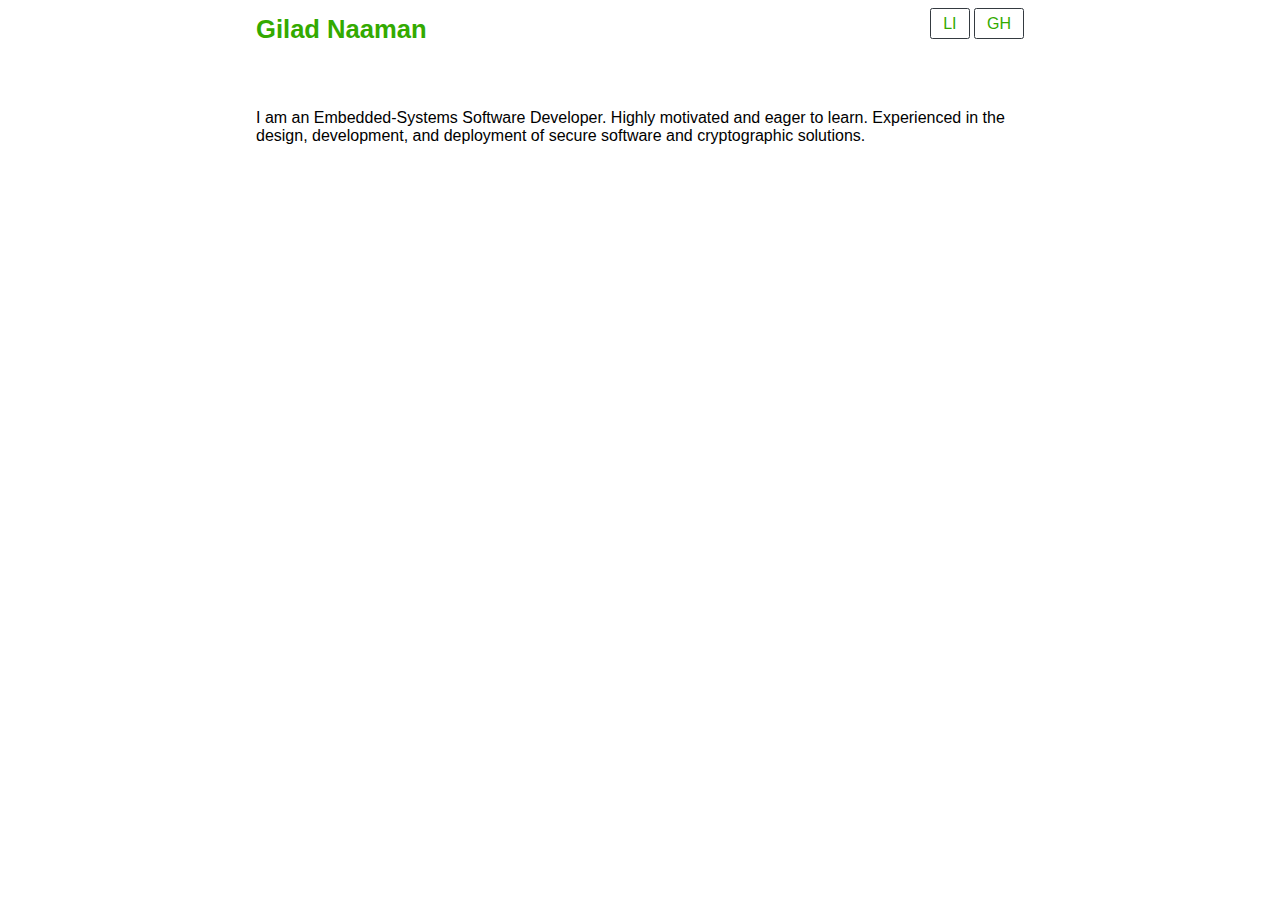
==== index.html @ 4c51978f "Initial Commit" ====
<!DOCTYPE html>
<html>
    <head>
        <title>Gilad Naaman</title>
        <meta charset="UTF-8">
        <link rel="stylesheet" href="stylesheet.css" type="text/css">
    </head>
    <body>
        <div id="header">
            <a id="title" href="/">Gilad Naaman</a>

            <div id="tray">
                <a href="https://www.linkedin.com/in/gilad-naaman-b6164214a/">LI</a>
                <a href="https://github.com/Gilnaa">GH</a>
            </div>
        </div>
        <div id="torso">
            <p>
	    	I am an Embedded-Systems Software Developer. Highly motivated and eager to learn.


		Experienced in the design, development, and deployment of secure software and cryptographic solutions.
            </p>
       </div>
    </body>
</html>
---- stylesheet.css ----
body {
    margin: 0 !important;
    padding: 0 !important;
    font-family: "Segoe UI", "Roboto", "Oxygen", "Ubuntu", "Cantarell", "Fira Sans", "Droid Sans", "Helvetica Neue", sans-serif;
}

#header {
    padding: 15px;
    width: 60%;
    margin: 0 auto;
}

#header #title {
    margin-top: 0;
    font-size: 1.6em;
    font-weight: 600;
    color: #33AA00;
    text-decoration: none;
}

#tray {
    float: right;
}

#tray a {
    color: #33AA00;
    text-decoration: none;
    border: 1px solid transparent;
    border-color: #343a40;
    border-radius: .15rem;
    padding: .375rem .75rem;
}

#torso {
    width: 60%;
    margin: 0 auto;
    display: flex;
    padding-top: 34px;
}

.appendage {
    border: 1px solid transparent;
    border-color: #343a40;
    padding: .375rem;
    margin: .375rem;
    border-radius: .15rem;
    width: 30%;
}

.appendage h2 {
    width: 100%;
    text-align: center;
    margin-top: 0;
    text-decoration: underline #343a40;
}
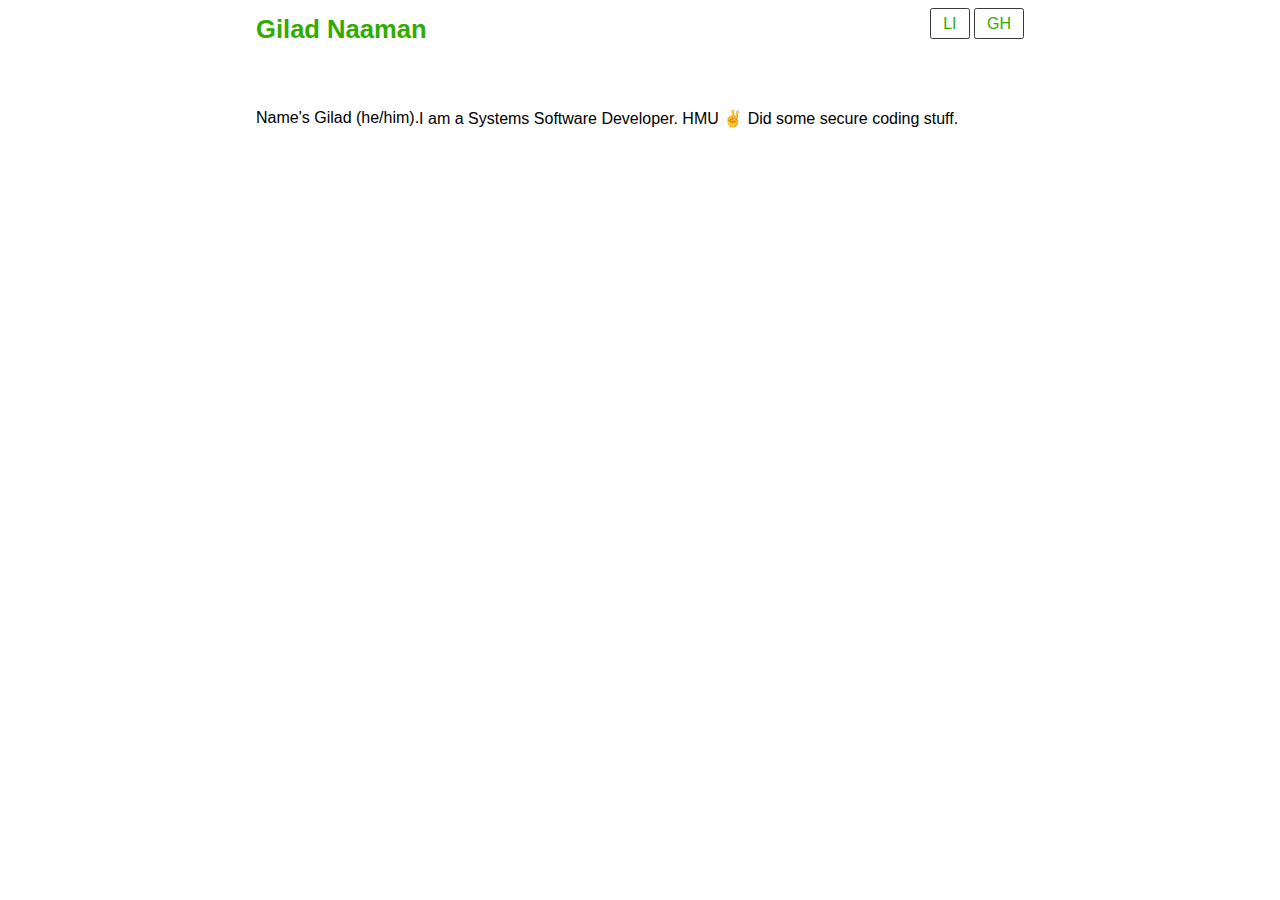
==== commit 70d10343: "lesscringe" ====
--- a/index.html
+++ b/index.html
@@ -16,10 +16,12 @@
         </div>
         <div id="torso">
             <p>
-	    	I am an Embedded-Systems Software Developer. Highly motivated and eager to learn.
+	    	Name's Gilad (he/him).
+	    </p>
+            <p>
+	    	I am a Systems Software Developer. HMU ✌️
 
-
-		Experienced in the design, development, and deployment of secure software and cryptographic solutions.
+		Did some secure coding stuff.
             </p>
        </div>
     </body>
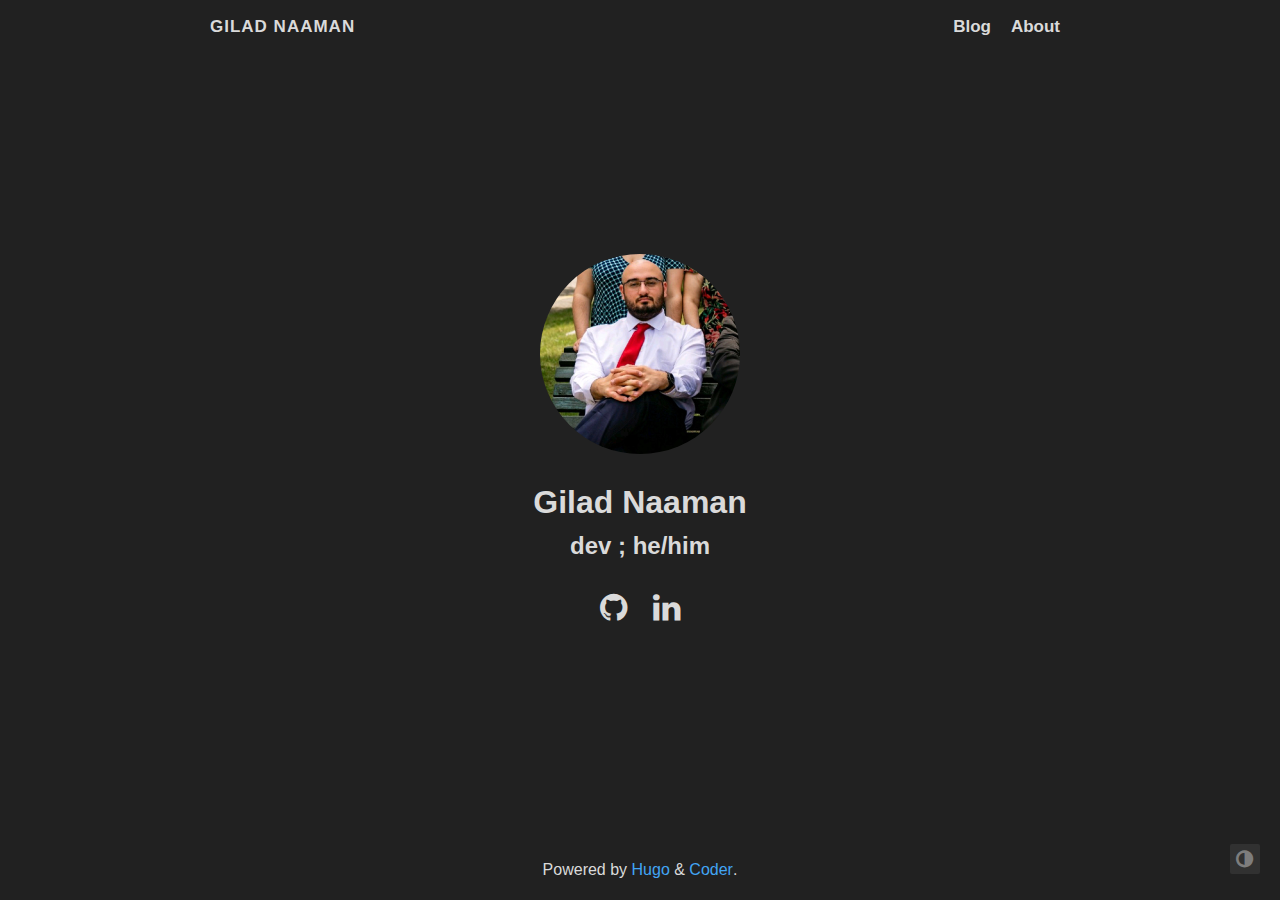
==== commit 406bffc9: "hugo" ====
--- a/index.html
+++ b/index.html
@@ -1,29 +1,194 @@
 <!DOCTYPE html>
-<html>
-    <head>
-        <title>Gilad Naaman</title>
-        <meta charset="UTF-8">
-        <link rel="stylesheet" href="stylesheet.css" type="text/css">
-    </head>
-    <body>
-        <div id="header">
-            <a id="title" href="/">Gilad Naaman</a>
+<html lang="en">
 
-            <div id="tray">
-                <a href="https://www.linkedin.com/in/gilad-naaman-b6164214a/">LI</a>
-                <a href="https://github.com/Gilnaa">GH</a>
-            </div>
-        </div>
-        <div id="torso">
-            <p>
-	    	Name's Gilad (he/him).
-	    </p>
-            <p>
-	    	I am a Systems Software Developer. HMU ✌️
+  <head>
+    <meta charset="utf-8">
+    <meta name="viewport" content="width=device-width, initial-scale=1.0">
+    <meta http-equiv="Content-Language" content="en">
+    <meta name="color-scheme" content="light dark">
 
-		Did some secure coding stuff.
-            </p>
-       </div>
-    </body>
+    
+
+    <meta name="author" content="Gilad Naaman">
+    <meta name="description" content="Gilad Naaman&#39;s personal website">
+    <meta name="keywords" content="blog,developer,personal">
+
+    <meta name="twitter:card" content="summary"/>
+<meta name="twitter:title" content="Gilad naaman"/>
+<meta name="twitter:description" content="Gilad Naaman&#39;s personal website"/>
+
+    <meta property="og:title" content="Gilad naaman" />
+<meta property="og:description" content="Gilad Naaman&#39;s personal website" />
+<meta property="og:type" content="website" />
+<meta property="og:url" content="https://naaman.io/" />
+
+
+
+    <title>Gilad naaman</title>
+
+    
+      <link rel="canonical" href="https://naaman.io/">
+    
+
+    <link rel="preload" href="/fonts/forkawesome-webfont.woff2?v=1.2.0" as="font" type="font/woff2" crossorigin>
+
+    
+      
+      
+      <link rel="stylesheet" href="/css/coder.min.708686f8ab8176e91d44fcbe488a0fe0333b94f405cf18a52383d67ba22f0ccb.css" integrity="sha256-cIaG&#43;KuBdukdRPy&#43;SIoP4DM7lPQFzxilI4PWe6IvDMs=" crossorigin="anonymous" media="screen" />
+    
+
+    
+
+    
+      
+        
+        
+        <link rel="stylesheet" href="/css/coder-dark.min.aa883b9ce35a8ff4a2a5008619005175e842bb18a8a9f9cc2bbcf44dab2d91fa.css" integrity="sha256-qog7nONaj/SipQCGGQBRdehCuxioqfnMK7z0Tastkfo=" crossorigin="anonymous" media="screen" />
+      
+    
+
+    
+
+    
+
+    <link rel="icon" type="image/png" href="/images/favicon-32x32.png" sizes="32x32">
+    <link rel="icon" type="image/png" href="/images/favicon-16x16.png" sizes="16x16">
+
+    <link rel="apple-touch-icon" href="/images/apple-touch-icon.png">
+    <link rel="apple-touch-icon" sizes="180x180" href="/images/apple-touch-icon.png">
+
+    <link rel="alternate" type="application/rss+xml" href="/index.xml" title="Gilad naaman" />
+    
+      <script defer src="https://twemoji.maxcdn.com/v/13.0.2/twemoji.min.js"
+        integrity="sha384-wyB/MspSJ/r2bT2kCj44qtsYRYlpzO2oAPhRj5myrWD63dt6qWv4x8AZe7Fl3K3b" crossorigin="anonymous"></script>
+    
+
+    <meta name="generator" content="Hugo 0.88.1" />
+  </head>
+
+  
+  
+    
+  
+  <body class="preload-transitions colorscheme-dark"
+        onload=" twemoji.parse(document.body); "
+  >
+    
+<div class="float-container">
+    <a id="dark-mode-toggle" class="colorscheme-toggle">
+        <i class="fa fa-adjust fa-fw" aria-hidden="true"></i>
+    </a>
+</div>
+
+
+    <main class="wrapper">
+      <nav class="navigation">
+  <section class="container">
+    <a class="navigation-title" href="/">
+      Gilad naaman
+    </a>
+    
+      <input type="checkbox" id="menu-toggle" />
+      <label class="menu-button float-right" for="menu-toggle">
+        <i class="fa fa-bars fa-fw" aria-hidden="true"></i>
+      </label>
+      <ul class="navigation-list">
+        
+          
+            <li class="navigation-item">
+              <a class="navigation-link" href="/posts/">Blog</a>
+            </li>
+          
+            <li class="navigation-item">
+              <a class="navigation-link" href="/about/">About</a>
+            </li>
+          
+        
+        
+      </ul>
+    
+  </section>
+</nav>
+
+
+      <div class="content">
+        
+  <section class="container centered">
+  <div class="about">
+    
+      
+        <div class="avatar"><img src="/images/avatar.jpeg" alt="avatar"></div>
+      
+    
+    
+    <h1>Gilad Naaman</h1>
+    
+    <h2>dev ; he/him</h2>
+    
+    
+    <ul>
+      
+        
+          <li>
+            <a href="https://github.com/gilnaa/" aria-label="Github"   >
+              <i class="fa fa-github fa-2x" aria-hidden="true"></i>
+            </a>
+          </li>
+        
+      
+        
+          <li>
+            <a href="https://www.linkedin.com/in/gilad-naaman-b6164214a/" aria-label="linky dinky"   >
+              <i class="fa fa-linkedin fa-2x" aria-hidden="true"></i>
+            </a>
+          </li>
+        
+      
+    </ul>
+    
+  </div>
+</section>
+
+
+      </div>
+
+      
+  <footer class="footer">
+    <section class="container">
+      
+      
+      
+        
+        Powered by <a href="https://gohugo.io/">Hugo</a> & <a href="https://github.com/luizdepra/hugo-coder/">Coder</a>.
+      
+      
+    </section>
+  </footer>
+
+
+    </main>
+
+    
+      
+      <script src="/js/coder.min.03b17769f4f91ae35667e1f2a1ca8c16f50562576cf90ff32b3179926914daa5.js" integrity="sha256-A7F3afT5GuNWZ&#43;HyocqMFvUFYlds&#43;Q/zKzF5kmkU2qU="></script>
+    
+
+    
+
+    
+
+    
+
+    
+
+    
+
+    
+
+    
+
+    
+  </body>
+
 </html>
-
--- a/css/coder.min.708686f8ab8176e91d44fcbe488a0fe0333b94f405cf18a52383d67ba22f0ccb.css
+++ b/css/coder.min.708686f8ab8176e91d44fcbe488a0fe0333b94f405cf18a52383d67ba22f0ccb.css
@@ -0,0 +1,6 @@
+@charset "UTF-8";/*!normalize.css v8.0.1 | MIT License | github.com/necolas/normalize.css*/html{line-height:1.15;-webkit-text-size-adjust:100%}body{margin:0}main{display:block}h1{font-size:2em;margin:.67em 0}hr{box-sizing:content-box;height:0;overflow:visible}pre{font-family:monospace,monospace;font-size:1em}a{background-color:transparent;word-wrap:break-word}abbr[title]{border-bottom:none;text-decoration:underline;text-decoration:underline dotted}b,strong{font-weight:bolder}code,kbd,samp{font-family:monospace,monospace;font-size:1em}small{font-size:80%}sub,sup{font-size:75%;line-height:0;position:relative;vertical-align:baseline}sub{bottom:-.25em}sup{top:-.5em}img{border-style:none}button,input,optgroup,select,textarea{font-family:inherit;font-size:100%;line-height:1.15;margin:0}button,input{overflow:visible}button,select{text-transform:none}button,[type=button],[type=reset],[type=submit]{-webkit-appearance:button}button::-moz-focus-inner,[type=button]::-moz-focus-inner,[type=reset]::-moz-focus-inner,[type=submit]::-moz-focus-inner{border-style:none;padding:0}button:-moz-focusring,[type=button]:-moz-focusring,[type=reset]:-moz-focusring,[type=submit]:-moz-focusring{outline:1px dotted ButtonText}fieldset{padding:.35em .75em .625em}legend{box-sizing:border-box;color:inherit;display:table;max-width:100%;padding:0;white-space:normal}progress{vertical-align:baseline}textarea{overflow:auto}[type=checkbox],[type=radio]{box-sizing:border-box;padding:0}[type=number]::-webkit-inner-spin-button,[type=number]::-webkit-outer-spin-button{height:auto}[type=search]{-webkit-appearance:textfield;outline-offset:-2px}[type=search]::-webkit-search-decoration{-webkit-appearance:none}::-webkit-file-upload-button{-webkit-appearance:button;font:inherit}details{display:block}summary{display:list-item}template{display:none}[hidden]{display:none}/*!Fork Awesome 1.2.0
+License - https://forkaweso.me/Fork-Awesome/license
+Copyright 2018 Dave Gandy & Fork Awesome
+Permission is hereby granted, free of charge, to any person obtaining a copy of this software and associated documentation files (the "Software"), to deal in the Software without restriction, including without limitation the rights to use, copy, modify, merge, publish, distribute, sublicense, and/or sell copies of the Software, and to permit persons to whom the Software is furnished to do so, subject to the following conditions:
+The above copyright notice and this permission notice shall be included in all copies or substantial portions of the Software.
+THE SOFTWARE IS PROVIDED "AS IS", WITHOUT WARRANTY OF ANY KIND, EXPRESS OR IMPLIED, INCLUDING BUT NOT LIMITED TO THE WARRANTIES OF MERCHANTABILITY, FITNESS FOR A PARTICULAR PURPOSE AND NONINFRINGEMENT. IN NO EVENT SHALL THE AUTHORS OR COPYRIGHT HOLDERS BE LIABLE FOR ANY CLAIM, DAMAGES OR OTHER LIABILITY, WHETHER IN AN ACTION OF CONTRACT, TORT OR OTHERWISE, ARISING FROM, OUT OF OR IN CONNECTION WITH THE SOFTWARE OR THE USE OR OTHER DEALINGS IN THE SOFTWARE.*/@font-face{font-family:forkawesome;src:url(../fonts/forkawesome-webfont.eot?v=1.2.0);src:url(../fonts/forkawesome-webfont.eot?#iefix&v=1.2.0)format("embedded-opentype"),url(../fonts/forkawesome-webfont.woff2?v=1.2.0)format("woff2"),url(../fonts/forkawesome-webfont.woff?v=1.2.0)format("woff"),url(../fonts/forkawesome-webfont.ttf?v=1.2.0)format("truetype"),url(../fonts/forkawesome-webfont.svg?v=1.2.0#forkawesomeregular)format("svg");font-weight:400;font-style:normal;font-display:block}.fa{display:inline-block;font:14px/1 ForkAwesome;font-size:inherit;text-rendering:auto;-webkit-font-smoothing:antialiased;-moz-osx-font-smoothing:grayscale}.fa-lg{font-size:1.33333333em;line-height:.75em;vertical-align:-15%}.fa-2x{font-size:2em}.fa-3x{font-size:3em}.fa-4x{font-size:4em}.fa-5x{font-size:5em}.fa-fw{width:1.28571429em;text-align:center}.fa-ul{padding-left:0;margin-left:2.14285714em;list-style-type:none}.fa-ul>li{position:relative}.fa-li{position:absolute;left:-2.14285714em;width:2.14285714em;top:.14285714em;text-align:center}.fa-li.fa-lg{left:-1.85714286em}.fa-border{padding:.2em .25em .15em;border:solid .08em #eee;border-radius:.1em}.fa-pull-left{float:left}.fa-pull-right{float:right}.fa.fa-pull-left{margin-right:.3em}.fa.fa-pull-right{margin-left:.3em}.pull-right{float:right}.pull-left{float:left}.fa.pull-left{margin-right:.3em}.fa.pull-right{margin-left:.3em}.fa-spin{-webkit-animation:fa-spin 2s infinite linear;animation:fa-spin 2s infinite linear}.fa-pulse{-webkit-animation:fa-spin 1s infinite steps(8);animation:fa-spin 1s infinite steps(8)}@-webkit-keyframes fa-spin{0%{-webkit-transform:rotate(0);transform:rotate(0)}100%{-webkit-transform:rotate(359deg);transform:rotate(359deg)}}@keyframes fa-spin{0%{-webkit-transform:rotate(0);transform:rotate(0)}100%{-webkit-transform:rotate(359deg);transform:rotate(359deg)}}.fa-rotate-90{-ms-filter:"progid:DXImageTransform.Microsoft.BasicImage(rotation=1)";-webkit-transform:rotate(90deg);-ms-transform:rotate(90deg);transform:rotate(90deg)}.fa-rotate-180{-ms-filter:"progid:DXImageTransform.Microsoft.BasicImage(rotation=2)";-webkit-transform:rotate(180deg);-ms-transform:rotate(180deg);transform:rotate(180deg)}.fa-rotate-270{-ms-filter:"progid:DXImageTransform.Microsoft.BasicImage(rotation=3)";-webkit-transform:rotate(270deg);-ms-transform:rotate(270deg);transform:rotate(270deg)}.fa-flip-horizontal{-ms-filter:"progid:DXImageTransform.Microsoft.BasicImage(rotation=0, mirror=1)";-webkit-transform:scale(-1,1);-ms-transform:scale(-1,1);transform:scale(-1,1)}.fa-flip-vertical{-ms-filter:"progid:DXImageTransform.Microsoft.BasicImage(rotation=2, mirror=1)";-webkit-transform:scale(1,-1);-ms-transform:scale(1,-1);transform:scale(1,-1)}:root .fa-rotate-90,:root .fa-rotate-180,:root .fa-rotate-270,:root .fa-flip-horizontal,:root .fa-flip-vertical{filter:none}.fa-stack{position:relative;display:inline-block;width:2em;height:2em;line-height:2em;vertical-align:middle}.fa-stack-1x,.fa-stack-2x{position:absolute;left:0;width:100%;text-align:center}.fa-stack-1x{line-height:inherit}.fa-stack-2x{font-size:2em}.fa-inverse{color:#fff}.fa-glass:before{content:"\f000"}.fa-music:before{content:"\f001"}.fa-search:before{content:"\f002"}.fa-envelope-o:before{content:"\f003"}.fa-heart:before{content:"\f004"}.fa-star:before{content:"\f005"}.fa-star-o:before{content:"\f006"}.fa-user:before{content:"\f007"}.fa-film:before{content:"\f008"}.fa-th-large:before{content:"\f009"}.fa-th:before{content:"\f00a"}.fa-th-list:before{content:"\f00b"}.fa-check:before{content:"\f00c"}.fa-remove:before,.fa-close:before,.fa-times:before{content:"\f00d"}.fa-search-plus:before{content:"\f00e"}.fa-search-minus:before{content:"\f010"}.fa-power-off:before{content:"\f011"}.fa-signal:before{content:"\f012"}.fa-gear:before,.fa-cog:before{content:"\f013"}.fa-trash-o:before{content:"\f014"}.fa-home:before{content:"\f015"}.fa-file-o:before{content:"\f016"}.fa-clock-o:before{content:"\f017"}.fa-road:before{content:"\f018"}.fa-download:before{content:"\f019"}.fa-arrow-circle-o-down:before{content:"\f01a"}.fa-arrow-circle-o-up:before{content:"\f01b"}.fa-inbox:before{content:"\f01c"}.fa-play-circle-o:before{content:"\f01d"}.fa-rotate-right:before,.fa-repeat:before{content:"\f01e"}.fa-sync:before,.fa-refresh:before{content:"\f021"}.fa-list-alt:before{content:"\f022"}.fa-lock:before{content:"\f023"}.fa-flag:before{content:"\f024"}.fa-headphones:before{content:"\f025"}.fa-volume-off:before{content:"\f026"}.fa-volume-down:before{content:"\f027"}.fa-volume-up:before{content:"\f028"}.fa-qrcode:before{content:"\f029"}.fa-barcode:before{content:"\f02a"}.fa-tag:before{content:"\f02b"}.fa-tags:before{content:"\f02c"}.fa-book:before{content:"\f02d"}.fa-bookmark:before{content:"\f02e"}.fa-print:before{content:"\f02f"}.fa-camera:before{content:"\f030"}.fa-font:before{content:"\f031"}.fa-bold:before{content:"\f032"}.fa-italic:before{content:"\f033"}.fa-text-height:before{content:"\f034"}.fa-text-width:before{content:"\f035"}.fa-align-left:before{content:"\f036"}.fa-align-center:before{content:"\f037"}.fa-align-right:before{content:"\f038"}.fa-align-justify:before{content:"\f039"}.fa-list:before{content:"\f03a"}.fa-dedent:before,.fa-outdent:before{content:"\f03b"}.fa-indent:before{content:"\f03c"}.fa-video:before,.fa-video-camera:before{content:"\f03d"}.fa-photo:before,.fa-image:before,.fa-picture-o:before{content:"\f03e"}.fa-pencil:before{content:"\f040"}.fa-map-marker:before{content:"\f041"}.fa-adjust:before{content:"\f042"}.fa-tint:before{content:"\f043"}.fa-edit:before,.fa-pencil-square-o:before{content:"\f044"}.fa-share-square-o:before{content:"\f045"}.fa-check-square-o:before{content:"\f046"}.fa-arrows:before{content:"\f047"}.fa-step-backward:before{content:"\f048"}.fa-fast-backward:before{content:"\f049"}.fa-backward:before{content:"\f04a"}.fa-play:before{content:"\f04b"}.fa-pause:before{content:"\f04c"}.fa-stop:before{content:"\f04d"}.fa-forward:before{content:"\f04e"}.fa-fast-forward:before{content:"\f050"}.fa-step-forward:before{content:"\f051"}.fa-eject:before{content:"\f052"}.fa-chevron-left:before{content:"\f053"}.fa-chevron-right:before{content:"\f054"}.fa-plus-circle:before{content:"\f055"}.fa-minus-circle:before{content:"\f056"}.fa-times-circle:before{content:"\f057"}.fa-check-circle:before{content:"\f058"}.fa-question-circle:before{content:"\f059"}.fa-info-circle:before{content:"\f05a"}.fa-crosshairs:before{content:"\f05b"}.fa-times-circle-o:before{content:"\f05c"}.fa-check-circle-o:before{content:"\f05d"}.fa-ban:before{content:"\f05e"}.fa-arrow-left:before{content:"\f060"}.fa-arrow-right:before{content:"\f061"}.fa-arrow-up:before{content:"\f062"}.fa-arrow-down:before{content:"\f063"}.fa-mail-forward:before,.fa-share:before{content:"\f064"}.fa-expand:before{content:"\f065"}.fa-compress:before{content:"\f066"}.fa-plus:before{content:"\f067"}.fa-minus:before{content:"\f068"}.fa-asterisk:before{content:"\f069"}.fa-exclamation-circle:before{content:"\f06a"}.fa-gift:before{content:"\f06b"}.fa-leaf:before{content:"\f06c"}.fa-fire:before{content:"\f06d"}.fa-eye:before{content:"\f06e"}.fa-eye-slash:before{content:"\f070"}.fa-warning:before,.fa-exclamation-triangle:before{content:"\f071"}.fa-plane:before{content:"\f072"}.fa-calendar:before{content:"\f073"}.fa-random:before{content:"\f074"}.fa-comment:before{content:"\f075"}.fa-magnet:before{content:"\f076"}.fa-chevron-up:before{content:"\f077"}.fa-chevron-down:before{content:"\f078"}.fa-retweet:before{content:"\f079"}.fa-shopping-cart:before{content:"\f07a"}.fa-folder:before{content:"\f07b"}.fa-folder-open:before{content:"\f07c"}.fa-arrows-v:before{content:"\f07d"}.fa-arrows-h:before{content:"\f07e"}.fa-bar-chart-o:before,.fa-bar-chart:before{content:"\f080"}.fa-twitter-square:before{content:"\f081"}.fa-facebook-square:before{content:"\f082"}.fa-camera-retro:before{content:"\f083"}.fa-key:before{content:"\f084"}.fa-gears:before,.fa-cogs:before{content:"\f085"}.fa-comments:before{content:"\f086"}.fa-thumbs-o-up:before{content:"\f087"}.fa-thumbs-o-down:before{content:"\f088"}.fa-star-half:before{content:"\f089"}.fa-heart-o:before{content:"\f08a"}.fa-sign-out:before{content:"\f08b"}.fa-linkedin-square:before{content:"\f08c"}.fa-thumb-tack:before{content:"\f08d"}.fa-external-link:before{content:"\f08e"}.fa-sign-in:before{content:"\f090"}.fa-trophy:before{content:"\f091"}.fa-github-square:before{content:"\f092"}.fa-upload:before{content:"\f093"}.fa-lemon-o:before{content:"\f094"}.fa-phone:before{content:"\f095"}.fa-square-o:before{content:"\f096"}.fa-bookmark-o:before{content:"\f097"}.fa-phone-square:before{content:"\f098"}.fa-twitter:before{content:"\f099"}.fa-facebook-f:before,.fa-facebook:before{content:"\f09a"}.fa-github:before{content:"\f09b"}.fa-unlock:before{content:"\f09c"}.fa-credit-card:before{content:"\f09d"}.fa-feed:before,.fa-rss:before{content:"\f09e"}.fa-hdd-o:before{content:"\f0a0"}.fa-bullhorn:before{content:"\f0a1"}.fa-bell-o:before{content:"\f0f3"}.fa-certificate:before{content:"\f0a3"}.fa-hand-o-right:before{content:"\f0a4"}.fa-hand-o-left:before{content:"\f0a5"}.fa-hand-o-up:before{content:"\f0a6"}.fa-hand-o-down:before{content:"\f0a7"}.fa-arrow-circle-left:before{content:"\f0a8"}.fa-arrow-circle-right:before{content:"\f0a9"}.fa-arrow-circle-up:before{content:"\f0aa"}.fa-arrow-circle-down:before{content:"\f0ab"}.fa-globe:before{content:"\f0ac"}.fa-globe-e:before{content:"\f304"}.fa-globe-w:before{content:"\f305"}.fa-wrench:before{content:"\f0ad"}.fa-tasks:before{content:"\f0ae"}.fa-filter:before{content:"\f0b0"}.fa-briefcase:before{content:"\f0b1"}.fa-arrows-alt:before{content:"\f0b2"}.fa-community:before,.fa-group:before,.fa-users:before{content:"\f0c0"}.fa-chain:before,.fa-link:before{content:"\f0c1"}.fa-cloud:before{content:"\f0c2"}.fa-flask:before{content:"\f0c3"}.fa-cut:before,.fa-scissors:before{content:"\f0c4"}.fa-copy:before,.fa-files-o:before{content:"\f0c5"}.fa-paperclip:before{content:"\f0c6"}.fa-save:before,.fa-floppy-o:before{content:"\f0c7"}.fa-square:before{content:"\f0c8"}.fa-navicon:before,.fa-reorder:before,.fa-bars:before{content:"\f0c9"}.fa-list-ul:before{content:"\f0ca"}.fa-list-ol:before{content:"\f0cb"}.fa-strikethrough:before{content:"\f0cc"}.fa-underline:before{content:"\f0cd"}.fa-table:before{content:"\f0ce"}.fa-magic:before{content:"\f0d0"}.fa-truck:before{content:"\f0d1"}.fa-pinterest:before{content:"\f0d2"}.fa-pinterest-square:before{content:"\f0d3"}.fa-google-plus-square:before{content:"\f0d4"}.fa-google-plus-g:before,.fa-google-plus:before{content:"\f0d5"}.fa-money:before{content:"\f0d6"}.fa-caret-down:before{content:"\f0d7"}.fa-caret-up:before{content:"\f0d8"}.fa-caret-left:before{content:"\f0d9"}.fa-caret-right:before{content:"\f0da"}.fa-columns:before{content:"\f0db"}.fa-unsorted:before,.fa-sort:before{content:"\f0dc"}.fa-sort-down:before,.fa-sort-desc:before{content:"\f0dd"}.fa-sort-up:before,.fa-sort-asc:before{content:"\f0de"}.fa-envelope:before{content:"\f0e0"}.fa-linkedin:before{content:"\f0e1"}.fa-rotate-left:before,.fa-undo:before{content:"\f0e2"}.fa-legal:before,.fa-gavel:before{content:"\f0e3"}.fa-dashboard:before,.fa-tachometer:before{content:"\f0e4"}.fa-comment-o:before{content:"\f0e5"}.fa-comments-o:before{content:"\f0e6"}.fa-flash:before,.fa-bolt:before{content:"\f0e7"}.fa-sitemap:before{content:"\f0e8"}.fa-umbrella:before{content:"\f0e9"}.fa-paste:before,.fa-clipboard:before{content:"\f0ea"}.fa-lightbulb-o:before{content:"\f0eb"}.fa-exchange:before{content:"\f0ec"}.fa-cloud-download:before{content:"\f0ed"}.fa-cloud-upload:before{content:"\f0ee"}.fa-user-md:before{content:"\f0f0"}.fa-stethoscope:before{content:"\f0f1"}.fa-suitcase:before{content:"\f0f2"}.fa-bell:before{content:"\f0a2"}.fa-coffee:before{content:"\f0f4"}.fa-utensils:before,.fa-cutlery:before{content:"\f0f5"}.fa-file-text-o:before{content:"\f0f6"}.fa-building-o:before{content:"\f0f7"}.fa-hospital-o:before{content:"\f0f8"}.fa-ambulance:before{content:"\f0f9"}.fa-medkit:before{content:"\f0fa"}.fa-fighter-jet:before{content:"\f0fb"}.fa-beer:before{content:"\f0fc"}.fa-h-square:before{content:"\f0fd"}.fa-plus-square:before{content:"\f0fe"}.fa-angle-double-left:before{content:"\f100"}.fa-angle-double-right:before{content:"\f101"}.fa-angle-double-up:before{content:"\f102"}.fa-angle-double-down:before{content:"\f103"}.fa-angle-left:before{content:"\f104"}.fa-angle-right:before{content:"\f105"}.fa-angle-up:before{content:"\f106"}.fa-angle-down:before{content:"\f107"}.fa-desktop:before{content:"\f108"}.fa-laptop:before{content:"\f109"}.fa-tablet:before{content:"\f10a"}.fa-mobile-phone:before,.fa-mobile:before{content:"\f10b"}.fa-circle-o:before{content:"\f10c"}.fa-quote-left:before{content:"\f10d"}.fa-quote-right:before{content:"\f10e"}.fa-spinner:before{content:"\f110"}.fa-circle:before{content:"\f111"}.fa-mail-reply:before,.fa-reply:before{content:"\f112"}.fa-github-alt:before{content:"\f113"}.fa-folder-o:before{content:"\f114"}.fa-folder-open-o:before{content:"\f115"}.fa-smile-o:before{content:"\f118"}.fa-frown-o:before{content:"\f119"}.fa-meh-o:before{content:"\f11a"}.fa-gamepad:before{content:"\f11b"}.fa-keyboard-o:before{content:"\f11c"}.fa-flag-o:before{content:"\f11d"}.fa-flag-checkered:before{content:"\f11e"}.fa-terminal:before{content:"\f120"}.fa-code:before{content:"\f121"}.fa-mail-reply-all:before,.fa-reply-all:before{content:"\f122"}.fa-star-half-empty:before,.fa-star-half-full:before,.fa-star-half-o:before{content:"\f123"}.fa-location-arrow:before{content:"\f124"}.fa-crop:before{content:"\f125"}.fa-code-fork:before{content:"\f126"}.fa-unlink:before,.fa-chain-broken:before{content:"\f127"}.fa-question:before{content:"\f128"}.fa-info:before{content:"\f129"}.fa-exclamation:before{content:"\f12a"}.fa-superscript:before{content:"\f12b"}.fa-subscript:before{content:"\f12c"}.fa-eraser:before{content:"\f12d"}.fa-puzzle-piece:before{content:"\f12e"}.fa-microphone:before{content:"\f130"}.fa-microphone-slash:before{content:"\f131"}.fa-shield:before{content:"\f132"}.fa-calendar-o:before{content:"\f133"}.fa-fire-extinguisher:before{content:"\f134"}.fa-rocket:before{content:"\f135"}.fa-maxcdn:before{content:"\f136"}.fa-chevron-circle-left:before{content:"\f137"}.fa-chevron-circle-right:before{content:"\f138"}.fa-chevron-circle-up:before{content:"\f139"}.fa-chevron-circle-down:before{content:"\f13a"}.fa-html5:before{content:"\f13b"}.fa-css3:before{content:"\f13c"}.fa-anchor:before{content:"\f13d"}.fa-unlock-alt:before{content:"\f13e"}.fa-bullseye:before{content:"\f140"}.fa-ellipsis-h:before{content:"\f141"}.fa-ellipsis-v:before{content:"\f142"}.fa-rss-square:before{content:"\f143"}.fa-play-circle:before{content:"\f144"}.fa-ticket:before{content:"\f145"}.fa-minus-square:before{content:"\f146"}.fa-minus-square-o:before{content:"\f147"}.fa-level-up:before{content:"\f148"}.fa-level-down:before{content:"\f149"}.fa-check-square:before{content:"\f14a"}.fa-pencil-square:before{content:"\f14b"}.fa-external-link-square:before{content:"\f14c"}.fa-share-square:before{content:"\f14d"}.fa-compass:before{content:"\f14e"}.fa-toggle-down:before,.fa-caret-square-o-down:before{content:"\f150"}.fa-toggle-up:before,.fa-caret-square-o-up:before{content:"\f151"}.fa-toggle-right:before,.fa-caret-square-o-right:before{content:"\f152"}.fa-euro:before,.fa-eur:before{content:"\f153"}.fa-pound:before,.fa-gbp:before{content:"\f154"}.fa-dollar:before,.fa-usd:before{content:"\f155"}.fa-rupee:before,.fa-inr:before{content:"\f156"}.fa-cny:before,.fa-rmb:before,.fa-yen:before,.fa-jpy:before{content:"\f157"}.fa-ruble:before,.fa-rouble:before,.fa-rub:before{content:"\f158"}.fa-won:before,.fa-krw:before{content:"\f159"}.fa-bitcoin:before,.fa-btc:before{content:"\f15a"}.fa-file:before{content:"\f15b"}.fa-file-text:before{content:"\f15c"}.fa-sort-alpha-down:before,.fa-sort-alpha-asc:before{content:"\f15d"}.fa-sort-alpha-up:before,.fa-sort-alpha-desc:before{content:"\f15e"}.fa-sort-amount-down:before,.fa-sort-amount-asc:before{content:"\f160"}.fa-sort-amount-up:before,.fa-sort-amount-desc:before{content:"\f161"}.fa-sort-numeric-down:before,.fa-sort-numeric-asc:before{content:"\f162"}.fa-sort-numeric-up:before,.fa-sort-numeric-desc:before{content:"\f163"}.fa-thumbs-up:before{content:"\f164"}.fa-thumbs-down:before{content:"\f165"}.fa-youtube-square:before{content:"\f166"}.fa-youtube:before{content:"\f167"}.fa-xing:before{content:"\f168"}.fa-xing-square:before{content:"\f169"}.fa-youtube-play:before{content:"\f16a"}.fa-dropbox:before{content:"\f16b"}.fa-stack-overflow:before{content:"\f16c"}.fa-instagram:before{content:"\f16d"}.fa-flickr:before{content:"\f16e"}.fa-adn:before{content:"\f170"}.fa-bitbucket:before{content:"\f171"}.fa-bitbucket-square:before{content:"\f172"}.fa-tumblr:before{content:"\f173"}.fa-tumblr-square:before{content:"\f174"}.fa-long-arrow-down:before{content:"\f175"}.fa-long-arrow-up:before{content:"\f176"}.fa-long-arrow-left:before{content:"\f177"}.fa-long-arrow-right:before{content:"\f178"}.fa-apple:before{content:"\f179"}.fa-windows:before{content:"\f17a"}.fa-android:before{content:"\f17b"}.fa-linux:before{content:"\f17c"}.fa-dribbble:before{content:"\f17d"}.fa-skype:before{content:"\f17e"}.fa-foursquare:before{content:"\f180"}.fa-trello:before{content:"\f181"}.fa-female:before{content:"\f182"}.fa-male:before{content:"\f183"}.fa-gittip:before,.fa-gratipay:before{content:"\f184"}.fa-sun-o:before{content:"\f185"}.fa-moon-o:before{content:"\f186"}.fa-archive:before{content:"\f187"}.fa-bug:before{content:"\f188"}.fa-vk:before{content:"\f189"}.fa-weibo:before{content:"\f18a"}.fa-renren:before{content:"\f18b"}.fa-pagelines:before{content:"\f18c"}.fa-stack-exchange:before{content:"\f18d"}.fa-arrow-circle-o-right:before{content:"\f18e"}.fa-arrow-circle-o-left:before{content:"\f190"}.fa-toggle-left:before,.fa-caret-square-o-left:before{content:"\f191"}.fa-dot-circle-o:before{content:"\f192"}.fa-wheelchair:before{content:"\f193"}.fa-vimeo-square:before{content:"\f194"}.fa-turkish-lira:before,.fa-try:before{content:"\f195"}.fa-plus-square-o:before{content:"\f196"}.fa-space-shuttle:before{content:"\f197"}.fa-slack:before{content:"\f198"}.fa-envelope-square:before{content:"\f199"}.fa-wordpress:before{content:"\f19a"}.fa-openid:before{content:"\f19b"}.fa-institution:before,.fa-bank:before,.fa-university:before{content:"\f19c"}.fa-mortar-board:before,.fa-graduation-cap:before{content:"\f19d"}.fa-yahoo:before{content:"\f19e"}.fa-google:before{content:"\f1a0"}.fa-reddit:before{content:"\f1a1"}.fa-reddit-square:before{content:"\f1a2"}.fa-stumbleupon-circle:before{content:"\f1a3"}.fa-stumbleupon:before{content:"\f1a4"}.fa-delicious:before{content:"\f1a5"}.fa-digg:before{content:"\f1a6"}.fa-drupal:before{content:"\f1a9"}.fa-joomla:before{content:"\f1aa"}.fa-language:before{content:"\f1ab"}.fa-fax:before{content:"\f1ac"}.fa-building:before{content:"\f1ad"}.fa-child:before{content:"\f1ae"}.fa-paw:before{content:"\f1b0"}.fa-utensil-spoon:before,.fa-spoon:before{content:"\f1b1"}.fa-cube:before{content:"\f1b2"}.fa-cubes:before{content:"\f1b3"}.fa-behance:before{content:"\f1b4"}.fa-behance-square:before{content:"\f1b5"}.fa-steam:before{content:"\f1b6"}.fa-steam-square:before{content:"\f1b7"}.fa-recycle:before{content:"\f1b8"}.fa-automobile:before,.fa-car:before{content:"\f1b9"}.fa-cab:before,.fa-taxi:before{content:"\f1ba"}.fa-tree:before{content:"\f1bb"}.fa-spotify:before{content:"\f1bc"}.fa-deviantart:before{content:"\f1bd"}.fa-soundcloud:before{content:"\f1be"}.fa-database:before{content:"\f1c0"}.fa-file-pdf-o:before{content:"\f1c1"}.fa-file-word-o:before{content:"\f1c2"}.fa-file-excel-o:before{content:"\f1c3"}.fa-file-powerpoint-o:before{content:"\f1c4"}.fa-file-photo-o:before,.fa-file-picture-o:before,.fa-file-image-o:before{content:"\f1c5"}.fa-file-zip-o:before,.fa-file-archive-o:before{content:"\f1c6"}.fa-file-sound-o:before,.fa-file-audio-o:before{content:"\f1c7"}.fa-file-movie-o:before,.fa-file-video-o:before{content:"\f1c8"}.fa-file-code-o:before{content:"\f1c9"}.fa-vine:before{content:"\f1ca"}.fa-codepen:before{content:"\f1cb"}.fa-jsfiddle:before{content:"\f1cc"}.fa-life-bouy:before,.fa-life-buoy:before,.fa-life-saver:before,.fa-support:before,.fa-life-ring:before{content:"\f1cd"}.fa-circle-o-notch:before{content:"\f1ce"}.fa-ra:before,.fa-resistance:before,.fa-rebel:before{content:"\f1d0"}.fa-ge:before,.fa-empire:before{content:"\f1d1"}.fa-git-square:before{content:"\f1d2"}.fa-git:before{content:"\f1d3"}.fa-y-combinator-square:before,.fa-yc-square:before,.fa-hacker-news:before{content:"\f1d4"}.fa-tencent-weibo:before{content:"\f1d5"}.fa-qq:before{content:"\f1d6"}.fa-wechat:before,.fa-weixin:before{content:"\f1d7"}.fa-send:before,.fa-paper-plane:before{content:"\f1d8"}.fa-send-o:before,.fa-paper-plane-o:before{content:"\f1d9"}.fa-history:before{content:"\f1da"}.fa-circle-thin:before{content:"\f1db"}.fa-heading:before,.fa-header:before{content:"\f1dc"}.fa-paragraph:before{content:"\f1dd"}.fa-sliders:before{content:"\f1de"}.fa-share-alt:before{content:"\f1e0"}.fa-share-alt-square:before{content:"\f1e1"}.fa-bomb:before{content:"\f1e2"}.fa-soccer-ball-o:before,.fa-futbol-o:before{content:"\f1e3"}.fa-tty:before{content:"\f1e4"}.fa-binoculars:before{content:"\f1e5"}.fa-plug:before{content:"\f1e6"}.fa-slideshare:before{content:"\f1e7"}.fa-twitch:before{content:"\f1e8"}.fa-yelp:before{content:"\f1e9"}.fa-newspaper-o:before{content:"\f1ea"}.fa-wifi:before{content:"\f1eb"}.fa-calculator:before{content:"\f1ec"}.fa-paypal:before{content:"\f1ed"}.fa-google-wallet:before{content:"\f1ee"}.fa-cc-visa:before{content:"\f1f0"}.fa-cc-mastercard:before{content:"\f1f1"}.fa-cc-discover:before{content:"\f1f2"}.fa-cc-amex:before{content:"\f1f3"}.fa-cc-paypal:before{content:"\f1f4"}.fa-cc-stripe:before{content:"\f1f5"}.fa-bell-slash:before{content:"\f1f6"}.fa-bell-slash-o:before{content:"\f1f7"}.fa-trash:before{content:"\f1f8"}.fa-copyright:before{content:"\f1f9"}.fa-at:before{content:"\f1fa"}.fa-eyedropper:before{content:"\f1fb"}.fa-paint-brush:before{content:"\f1fc"}.fa-birthday-cake:before{content:"\f1fd"}.fa-area-chart:before{content:"\f1fe"}.fa-pie-chart:before{content:"\f200"}.fa-line-chart:before{content:"\f201"}.fa-lastfm:before{content:"\f202"}.fa-lastfm-square:before{content:"\f203"}.fa-toggle-off:before{content:"\f204"}.fa-toggle-on:before{content:"\f205"}.fa-bicycle:before{content:"\f206"}.fa-bus:before{content:"\f207"}.fa-ioxhost:before{content:"\f208"}.fa-angellist:before{content:"\f209"}.fa-closed-captioning:before,.fa-cc:before{content:"\f20a"}.fa-shekel:before,.fa-sheqel:before,.fa-ils:before{content:"\f20b"}.fa-meanpath:before{content:"\f20c"}.fa-buysellads:before{content:"\f20d"}.fa-connectdevelop:before{content:"\f20e"}.fa-dashcube:before{content:"\f210"}.fa-forumbee:before{content:"\f211"}.fa-leanpub:before{content:"\f212"}.fa-sellsy:before{content:"\f213"}.fa-shirtsinbulk:before{content:"\f214"}.fa-simplybuilt:before{content:"\f215"}.fa-skyatlas:before{content:"\f216"}.fa-cart-plus:before{content:"\f217"}.fa-cart-arrow-down:before{content:"\f218"}.fa-gem:before,.fa-diamond:before{content:"\f219"}.fa-ship:before{content:"\f21a"}.fa-user-secret:before{content:"\f21b"}.fa-motorcycle:before{content:"\f21c"}.fa-street-view:before{content:"\f21d"}.fa-heartbeat:before{content:"\f21e"}.fa-venus:before{content:"\f221"}.fa-mars:before{content:"\f222"}.fa-mercury:before{content:"\f223"}.fa-intersex:before,.fa-transgender:before{content:"\f224"}.fa-transgender-alt:before{content:"\f225"}.fa-venus-double:before{content:"\f226"}.fa-mars-double:before{content:"\f227"}.fa-venus-mars:before{content:"\f228"}.fa-mars-stroke:before{content:"\f229"}.fa-mars-stroke-v:before{content:"\f22a"}.fa-mars-stroke-h:before{content:"\f22b"}.fa-neuter:before{content:"\f22c"}.fa-genderless:before{content:"\f22d"}.fa-facebook-official:before{content:"\f230"}.fa-pinterest-p:before{content:"\f231"}.fa-whatsapp:before{content:"\f232"}.fa-server:before{content:"\f233"}.fa-user-plus:before{content:"\f234"}.fa-user-times:before{content:"\f235"}.fa-hotel:before,.fa-bed:before{content:"\f236"}.fa-viacoin:before{content:"\f237"}.fa-train:before{content:"\f238"}.fa-subway:before{content:"\f239"}.fa-medium:before{content:"\f23a"}.fa-medium-square:before{content:"\f2f8"}.fa-yc:before,.fa-y-combinator:before{content:"\f23b"}.fa-optin-monster:before{content:"\f23c"}.fa-opencart:before{content:"\f23d"}.fa-expeditedssl:before{content:"\f23e"}.fa-battery-4:before,.fa-battery:before,.fa-battery-full:before{content:"\f240"}.fa-battery-3:before,.fa-battery-three-quarters:before{content:"\f241"}.fa-battery-2:before,.fa-battery-half:before{content:"\f242"}.fa-battery-1:before,.fa-battery-quarter:before{content:"\f243"}.fa-battery-0:before,.fa-battery-empty:before{content:"\f244"}.fa-mouse-pointer:before{content:"\f245"}.fa-i-cursor:before{content:"\f246"}.fa-object-group:before{content:"\f247"}.fa-object-ungroup:before{content:"\f248"}.fa-sticky-note:before{content:"\f249"}.fa-sticky-note-o:before{content:"\f24a"}.fa-cc-jcb:before{content:"\f24b"}.fa-cc-diners-club:before{content:"\f24c"}.fa-clone:before{content:"\f24d"}.fa-balance-scale:before{content:"\f24e"}.fa-hourglass-o:before{content:"\f250"}.fa-hourglass-1:before,.fa-hourglass-start:before{content:"\f251"}.fa-hourglass-2:before,.fa-hourglass-half:before{content:"\f252"}.fa-hourglass-3:before,.fa-hourglass-end:before{content:"\f253"}.fa-hourglass:before{content:"\f254"}.fa-hand-grab-o:before,.fa-hand-rock-o:before{content:"\f255"}.fa-hand-stop-o:before,.fa-hand-paper-o:before{content:"\f256"}.fa-hand-scissors-o:before{content:"\f257"}.fa-hand-lizard-o:before{content:"\f258"}.fa-hand-spock-o:before{content:"\f259"}.fa-hand-pointer-o:before{content:"\f25a"}.fa-hand-peace-o:before{content:"\f25b"}.fa-trademark:before{content:"\f25c"}.fa-registered:before{content:"\f25d"}.fa-creative-commons:before{content:"\f25e"}.fa-gg:before{content:"\f260"}.fa-gg-circle:before{content:"\f261"}.fa-tripadvisor:before{content:"\f262"}.fa-odnoklassniki:before{content:"\f263"}.fa-odnoklassniki-square:before{content:"\f264"}.fa-get-pocket:before{content:"\f265"}.fa-wikipedia-w:before{content:"\f266"}.fa-safari:before{content:"\f267"}.fa-chrome:before{content:"\f268"}.fa-firefox:before{content:"\f269"}.fa-opera:before{content:"\f26a"}.fa-internet-explorer:before{content:"\f26b"}.fa-tv:before,.fa-television:before{content:"\f26c"}.fa-contao:before{content:"\f26d"}.fa-500px:before{content:"\f26e"}.fa-amazon:before{content:"\f270"}.fa-calendar-plus-o:before{content:"\f271"}.fa-calendar-minus-o:before{content:"\f272"}.fa-calendar-times-o:before{content:"\f273"}.fa-calendar-check-o:before{content:"\f274"}.fa-industry:before{content:"\f275"}.fa-map-pin:before{content:"\f276"}.fa-map-signs:before{content:"\f277"}.fa-map-o:before{content:"\f278"}.fa-map:before{content:"\f279"}.fa-commenting:before{content:"\f27a"}.fa-commenting-o:before{content:"\f27b"}.fa-houzz:before{content:"\f27c"}.fa-vimeo-v:before,.fa-vimeo:before{content:"\f27d"}.fa-black-tie:before{content:"\f27e"}.fa-fonticons:before{content:"\f280"}.fa-reddit-alien:before{content:"\f281"}.fa-edge:before{content:"\f282"}.fa-credit-card-alt:before{content:"\f283"}.fa-codiepie:before{content:"\f284"}.fa-modx:before{content:"\f285"}.fa-fort-awesome:before{content:"\f286"}.fa-usb:before{content:"\f287"}.fa-product-hunt:before{content:"\f288"}.fa-mixcloud:before{content:"\f289"}.fa-scribd:before{content:"\f28a"}.fa-pause-circle:before{content:"\f28b"}.fa-pause-circle-o:before{content:"\f28c"}.fa-stop-circle:before{content:"\f28d"}.fa-stop-circle-o:before{content:"\f28e"}.fa-shopping-bag:before{content:"\f290"}.fa-shopping-basket:before{content:"\f291"}.fa-hashtag:before{content:"\f292"}.fa-bluetooth:before{content:"\f293"}.fa-bluetooth-b:before{content:"\f294"}.fa-percent:before{content:"\f295"}.fa-gitlab:before{content:"\f296"}.fa-wpbeginner:before{content:"\f297"}.fa-wpforms:before{content:"\f298"}.fa-envira:before{content:"\f299"}.fa-universal-access:before{content:"\f29a"}.fa-wheelchair-alt:before{content:"\f29b"}.fa-question-circle-o:before{content:"\f29c"}.fa-blind:before{content:"\f29d"}.fa-audio-description:before{content:"\f29e"}.fa-phone-volume:before,.fa-volume-control-phone:before{content:"\f2a0"}.fa-braille:before{content:"\f2a1"}.fa-assistive-listening-systems:before{content:"\f2a2"}.fa-asl-interpreting:before,.fa-american-sign-language-interpreting:before{content:"\f2a3"}.fa-deafness:before,.fa-hard-of-hearing:before,.fa-deaf:before{content:"\f2a4"}.fa-glide:before{content:"\f2a5"}.fa-glide-g:before{content:"\f2a6"}.fa-signing:before,.fa-sign-language:before{content:"\f2a7"}.fa-low-vision:before{content:"\f2a8"}.fa-viadeo:before{content:"\f2a9"}.fa-viadeo-square:before{content:"\f2aa"}.fa-snapchat:before{content:"\f2ab"}.fa-snapchat-ghost:before{content:"\f2ac"}.fa-snapchat-square:before{content:"\f2ad"}.fa-first-order:before{content:"\f2b0"}.fa-yoast:before{content:"\f2b1"}.fa-themeisle:before{content:"\f2b2"}.fa-google-plus-circle:before,.fa-google-plus-official:before{content:"\f2b3"}.fa-fa:before,.fa-font-awesome:before{content:"\f2b4"}.fa-handshake-o:before{content:"\f2b5"}.fa-envelope-open:before{content:"\f2b6"}.fa-envelope-open-o:before{content:"\f2b7"}.fa-linode:before{content:"\f2b8"}.fa-address-book:before{content:"\f2b9"}.fa-address-book-o:before{content:"\f2ba"}.fa-vcard:before,.fa-address-card:before{content:"\f2bb"}.fa-vcard-o:before,.fa-address-card-o:before{content:"\f2bc"}.fa-user-circle:before{content:"\f2bd"}.fa-user-circle-o:before{content:"\f2be"}.fa-user-o:before{content:"\f2c0"}.fa-id-badge:before{content:"\f2c1"}.fa-drivers-license:before,.fa-id-card:before{content:"\f2c2"}.fa-drivers-license-o:before,.fa-id-card-o:before{content:"\f2c3"}.fa-quora:before{content:"\f2c4"}.fa-free-code-camp:before{content:"\f2c5"}.fa-telegram:before{content:"\f2c6"}.fa-thermometer-4:before,.fa-thermometer:before,.fa-thermometer-full:before{content:"\f2c7"}.fa-thermometer-3:before,.fa-thermometer-three-quarters:before{content:"\f2c8"}.fa-thermometer-2:before,.fa-thermometer-half:before{content:"\f2c9"}.fa-thermometer-1:before,.fa-thermometer-quarter:before{content:"\f2ca"}.fa-thermometer-0:before,.fa-thermometer-empty:before{content:"\f2cb"}.fa-shower:before{content:"\f2cc"}.fa-bathtub:before,.fa-s15:before,.fa-bath:before{content:"\f2cd"}.fa-podcast:before{content:"\f2ce"}.fa-window-maximize:before{content:"\f2d0"}.fa-window-minimize:before{content:"\f2d1"}.fa-window-restore:before{content:"\f2d2"}.fa-times-rectangle:before,.fa-window-close:before{content:"\f2d3"}.fa-times-rectangle-o:before,.fa-window-close-o:before{content:"\f2d4"}.fa-bandcamp:before{content:"\f2d5"}.fa-grav:before{content:"\f2d6"}.fa-etsy:before{content:"\f2d7"}.fa-imdb:before{content:"\f2d8"}.fa-ravelry:before{content:"\f2d9"}.fa-eercast:before{content:"\f2da"}.fa-microchip:before{content:"\f2db"}.fa-snowflake-o:before{content:"\f2dc"}.fa-superpowers:before{content:"\f2dd"}.fa-wpexplorer:before{content:"\f2de"}.fa-meetup:before{content:"\f2e0"}.fa-mastodon:before{content:"\f2e1"}.fa-mastodon-alt:before{content:"\f2e2"}.fa-fork-circle:before,.fa-fork-awesome:before{content:"\f2e3"}.fa-peertube:before{content:"\f2e4"}.fa-diaspora:before{content:"\f2e5"}.fa-friendica:before{content:"\f2e6"}.fa-gnu-social:before{content:"\f2e7"}.fa-liberapay-square:before{content:"\f2e8"}.fa-liberapay:before{content:"\f2e9"}.fa-ssb:before,.fa-scuttlebutt:before{content:"\f2ea"}.fa-hubzilla:before{content:"\f2eb"}.fa-social-home:before{content:"\f2ec"}.fa-artstation:before{content:"\f2ed"}.fa-discord:before{content:"\f2ee"}.fa-discord-alt:before{content:"\f2ef"}.fa-patreon:before{content:"\f2f0"}.fa-snowdrift:before{content:"\f2f1"}.fa-activitypub:before{content:"\f2f2"}.fa-ethereum:before{content:"\f2f3"}.fa-keybase:before{content:"\f2f4"}.fa-shaarli:before{content:"\f2f5"}.fa-shaarli-o:before{content:"\f2f6"}.fa-cut-key:before,.fa-key-modern:before{content:"\f2f7"}.fa-xmpp:before{content:"\f2f9"}.fa-archive-org:before{content:"\f2fc"}.fa-freedombox:before{content:"\f2fd"}.fa-facebook-messenger:before{content:"\f2fe"}.fa-debian:before{content:"\f2ff"}.fa-mastodon-square:before{content:"\f300"}.fa-tipeee:before{content:"\f301"}.fa-react:before{content:"\f302"}.fa-dogmazic:before{content:"\f303"}.fa-zotero:before{content:"\f309"}.fa-nodejs:before{content:"\f308"}.fa-nextcloud:before{content:"\f306"}.fa-nextcloud-square:before{content:"\f307"}.fa-hackaday:before{content:"\f30a"}.fa-laravel:before{content:"\f30b"}.fa-signalapp:before{content:"\f30c"}.fa-gnupg:before{content:"\f30d"}.fa-php:before{content:"\f30e"}.fa-ffmpeg:before{content:"\f30f"}.fa-joplin:before{content:"\f310"}.fa-syncthing:before{content:"\f311"}.fa-inkscape:before{content:"\f312"}.fa-matrix-org:before{content:"\f313"}.fa-pixelfed:before{content:"\f314"}.fa-bootstrap:before{content:"\f315"}.fa-dev-to:before{content:"\f316"}.fa-hashnode:before{content:"\f317"}.fa-jirafeau:before{content:"\f318"}.fa-emby:before{content:"\f319"}.fa-wikidata:before{content:"\f31a"}.fa-gimp:before{content:"\f31b"}.fa-c:before{content:"\f31c"}.fa-digitalocean:before{content:"\f31d"}.fa-att:before{content:"\f31e"}.fa-gitea:before{content:"\f31f"}.fa-file-epub:before{content:"\f321"}.fa-python:before{content:"\f322"}.fa-archlinux:before{content:"\f323"}.fa-pleroma:before{content:"\f324"}.fa-unsplash:before{content:"\f325"}.fa-hackster:before{content:"\f326"}.fa-spell-check:before{content:"\f327"}.fa-moon:before{content:"\f328"}.fa-sun:before{content:"\f329"}.fa-f-droid:before{content:"\f32a"}.fa-biometric:before{content:"\f32b"}.fa-wire:before{content:"\f32c"}.fa-tor-onion:before{content:"\f32e"}.fa-volume-mute:before{content:"\f32f"}.fa-bell-ringing:before{content:"\f32d"}.fa-bell-ringing-o:before{content:"\f330"}.fa-hal:before{content:"\f333"}.fa-jupyter:before{content:"\f335"}.fa-julia:before{content:"\f334"}.fa-classicpress:before{content:"\f331"}.fa-classicpress-circle:before{content:"\f332"}.fa-open-collective:before{content:"\f336"}.fa-orcid:before{content:"\f337"}.fa-researchgate:before{content:"\f338"}.fa-funkwhale:before{content:"\f339"}.fa-askfm:before{content:"\f33a"}.fa-blockstack:before{content:"\f33b"}.fa-boardgamegeek:before{content:"\f33c"}.fa-bunny:before{content:"\f35f"}.fa-buymeacoffee:before{content:"\f33d"}.fa-cc-by:before{content:"\f33e"}.fa-creative-commons-alt:before,.fa-cc-cc:before{content:"\f33f"}.fa-cc-nc-eu:before{content:"\f341"}.fa-cc-nc-jp:before{content:"\f342"}.fa-cc-nc:before{content:"\f340"}.fa-cc-nd:before{content:"\f343"}.fa-cc-pd:before{content:"\f344"}.fa-cc-remix:before{content:"\f345"}.fa-cc-sa:before{content:"\f346"}.fa-cc-share:before{content:"\f347"}.fa-cc-zero:before{content:"\f348"}.fa-conway-hacker:before,.fa-conway-glider:before{content:"\f349"}.fa-csharp:before{content:"\f34a"}.fa-email-bulk:before{content:"\f34b"}.fa-email-bulk-o:before{content:"\f34c"}.fa-gnu:before{content:"\f34d"}.fa-google-play:before{content:"\f34e"}.fa-heroku:before{content:"\f34f"}.fa-hassio:before,.fa-home-assistant:before{content:"\f350"}.fa-java:before{content:"\f351"}.fa-mariadb:before{content:"\f352"}.fa-markdown:before{content:"\f353"}.fa-mysql:before{content:"\f354"}.fa-nordcast:before{content:"\f355"}.fa-plume:before{content:"\f356"}.fa-postgresql:before{content:"\f357"}.fa-sass-alt:before{content:"\f359"}.fa-sass:before{content:"\f358"}.fa-skate:before{content:"\f35a"}.fa-sketchfab:before{content:"\f35b"}.fa-tex:before{content:"\f35c"}.fa-textpattern:before{content:"\f35d"}.fa-unity:before{content:"\f35e"}.sr-only{position:absolute;width:1px;height:1px;padding:0;margin:-1px;overflow:hidden;clip:rect(0,0,0,0);border:0}.sr-only-focusable:active,.sr-only-focusable:focus{position:static;width:auto;height:auto;margin:0;overflow:visible;clip:auto}*,*:after,*:before{box-sizing:inherit}html{box-sizing:border-box;font-size:62.5%}body{color:#212121;background-color:#fafafa;font-family:-apple-system,BlinkMacSystemFont,segoe ui,Roboto,Oxygen-Sans,Ubuntu,Cantarell,helvetica neue,Helvetica,pingfang sc,STXihei,华文细黑,microsoft yahei,微软雅黑,SimSun,宋体,Heiti,黑体,sans-serif;font-size:1.8em;font-weight:400;line-height:1.8em}@media only screen and (max-width:768px){body{font-size:1.6em;line-height:1.6em}}a{font-weight:500;color:#1565c0;text-decoration:none;transition:all .25s ease-in}a:focus,a:hover{text-decoration:underline}p{margin:2rem 0}h1,h2,h3,h4,h5,h6{font-family:-apple-system,BlinkMacSystemFont,segoe ui,Roboto,Oxygen-Sans,Ubuntu,Cantarell,helvetica neue,Helvetica,pingfang sc,STXihei,华文细黑,microsoft yahei,微软雅黑,SimSun,宋体,Heiti,黑体,sans-serif;font-weight:600;color:#000;margin:4rem 0 2.5rem}h1:hover .heading-link,h2:hover .heading-link,h3:hover .heading-link,h4:hover .heading-link,h5:hover .heading-link,h6:hover .heading-link{visibility:visible}h1 .heading-link,h2 .heading-link,h3 .heading-link,h4 .heading-link,h5 .heading-link,h6 .heading-link{color:#1565c0;font-weight:inherit;text-decoration:none;font-size:80%;visibility:hidden}h1 .title-link,h2 .title-link,h3 .title-link,h4 .title-link,h5 .title-link,h6 .title-link{color:inherit;font-weight:inherit;text-decoration:none}h1{font-size:3.2rem;line-height:3.6rem}@media only screen and (max-width:768px){h1{font-size:3rem;line-height:3.4rem}}h2{font-size:2.8rem;line-height:3.2rem}@media only screen and (max-width:768px){h2{font-size:2.6rem;line-height:3rem}}h3{font-size:2.4rem;line-height:2.8rem}@media only screen and (max-width:768px){h3{font-size:2.2rem;line-height:2.6rem}}h4{font-size:2.2rem;line-height:2.6rem}@media only screen and (max-width:768px){h4{font-size:2rem;line-height:2.4rem}}h5{font-size:2rem;line-height:2.4rem}@media only screen and (max-width:768px){h5{font-size:1.8rem;line-height:2.2rem}}h6{font-size:1.8rem;line-height:2.2rem}@media only screen and (max-width:768px){h6{font-size:1.6rem;line-height:2rem}}b,strong{font-weight:700}.highlight>div,.highlight>pre{margin:0 0 2rem;padding:1rem;border-radius:1rem}pre{display:block;font-family:SFMono-Regular,Consolas,Liberation Mono,Menlo,monospace;font-size:1.6rem;font-weight:400;line-height:2.6rem;overflow-x:auto;margin:0}pre code{display:inline-block;background-color:inherit;color:inherit}code{font-family:SFMono-Regular,Consolas,Liberation Mono,Menlo,monospace;font-size:1.6rem;font-weight:400;background-color:#e0e0e0;color:#212121;border-radius:.6rem;padding:.3rem .6rem}blockquote{border-left:2px solid #e0e0e0;padding-left:2rem;line-height:2.2rem;font-weight:400;font-style:italic}th,td{padding:1.6rem}table{border-collapse:collapse}table td,table th{border:2px solid #000}table tr:first-child th{border-top:0}table tr:last-child td{border-bottom:0}table tr td:first-child,table tr th:first-child{border-left:0}table tr td:last-child,table tr th:last-child{border-right:0}img{max-width:100%}figure{text-align:center}.preload-transitions *{-webkit-transition:none!important;-moz-transition:none!important;-ms-transition:none!important;-o-transition:none!important;transition:none!important}.wrapper{display:flex;flex-direction:column;min-height:100vh;width:100%}.container{margin:1rem auto;max-width:90rem;width:100%;padding-left:2rem;padding-right:2rem}.fab{font-weight:400}.fas{font-weight:700}.float-right{float:right}.float-left{float:left}.fab{font-weight:400}.fas{font-weight:900}img.emoji{height:1em;width:1em;margin:0 .05em 0 .1em;vertical-align:-.1em}.content{flex:1;display:flex;margin-top:1.6rem;margin-bottom:3.2rem}.content article details summary{cursor:pointer}.content article header{margin-top:6.4rem;margin-bottom:3.2rem}.content article header h1{font-size:4.2rem;line-height:4.6rem;margin:0}@media only screen and (max-width:768px){.content article header h1{font-size:4rem;line-height:4.4rem}}.content article footer{margin-top:4rem}.content article footer .see-also{margin:3.2rem 0}.content article footer .see-also h3{margin:3.2rem 0}.content article p{text-align:justify;text-justify:auto;hyphens:auto}.content .post .post-title{margin-bottom:.75em}.content .post .post-meta i{text-align:center;width:1.6rem;margin-left:0;margin-right:.5rem}.content .post .post-meta .date .posted-on{margin-left:0;margin-right:1.5rem}.content .post .post-meta .tags .tag{display:inline-block;padding:.3rem .6rem;background-color:#e0e0e0;border-radius:.6rem;line-height:1.4em}.content .post .post-meta .tags .tag a{color:#212121}.content .post .post-meta .tags .tag a:active{color:#212121}.content figure{margin:0;padding:0}.content figcaption p{text-align:center;font-style:italic;font-size:1.6rem;margin:0}.avatar img{width:20rem;height:auto;border-radius:50%}@media only screen and (max-width:768px){.avatar img{width:10rem}}.list ul{margin:3.2rem 0;list-style:none;padding:0}.list ul li{font-size:1.8rem}@media only screen and (max-width:768px){.list ul li{margin:1.6rem 0}}.list ul li .date{display:inline-block;flex:1;width:20rem;text-align:right;margin-right:3rem}@media only screen and (max-width:768px){.list ul li .date{display:block;text-align:left}}.list ul li .title{font-size:1.8rem;flex:2;color:#212121;font-family:-apple-system,BlinkMacSystemFont,segoe ui,Roboto,Oxygen-Sans,Ubuntu,Cantarell,helvetica neue,Helvetica,pingfang sc,STXihei,华文细黑,microsoft yahei,微软雅黑,SimSun,宋体,Heiti,黑体,sans-serif;font-weight:700}.list ul li .title:hover,.list ul li .title:focus{color:#1565c0}@media only screen and (min-width:768.1px){.list ul:not(.pagination) li{display:flex}}.centered{display:flex;align-items:center;justify-content:center}.centered .about{text-align:center}.centered .about h1{margin-top:2rem;margin-bottom:.5rem}.centered .about h2{margin-top:1rem;margin-bottom:.5rem;font-size:2.4rem}@media only screen and (max-width:768px){.centered .about h2{font-size:2rem}}.centered .about ul{list-style:none;margin:3rem 0 1rem;padding:0}.centered .about ul li{display:inline-block;position:relative}.centered .about ul li a{color:#212121;text-transform:uppercase;margin-left:1rem;margin-right:1rem;font-size:1.6rem}.centered .about ul li a:hover,.centered .about ul li a:focus{color:#1565c0}@media only screen and (max-width:768px){.centered .about ul li a{font-size:1.4rem}}.centered .about ul li a i{font-size:3.2rem}.centered .error{text-align:center}.centered .error h1{margin-top:2rem;margin-bottom:.5rem;font-size:4.6rem}@media only screen and (max-width:768px){.centered .error h1{font-size:3.2rem}}.centered .error h2{margin-top:2rem;margin-bottom:3.2rem;font-size:3.2rem}@media only screen and (max-width:768px){.centered .error h2{font-size:2.8rem}}.notice{border-radius:.2rem;position:relative;margin:2rem 0;padding:0 .75rem;overflow:auto}.notice .notice-title{position:relative;font-weight:700;margin:0 -.75rem;padding:.2rem 3.5rem;border-bottom:1px solid #fafafa}.notice .notice-title i{position:absolute;top:50%;left:1.8rem;transform:translate(-50%,-50%)}.notice .notice-content{display:block;margin:2rem}.notice.note{background-color:#7e57c21a}.notice.note .notice-title{background-color:#673ab71a}.notice.note .notice-title i{color:#5e35b1}.notice.tip{background-color:#26a69a1a}.notice.tip .notice-title{background-color:#0096881a}.notice.tip .notice-title i{color:#00897b}.notice.example{background-color:#8d6e631a}.notice.example .notice-title{background-color:#7955481a}.notice.example .notice-title i{color:#6d4c41}.notice.question{background-color:#9ccc651a}.notice.question .notice-title{background-color:#8bc34a1a}.notice.question .notice-title i{color:#7cb342}.notice.info{background-color:#42a5f51a}.notice.info .notice-title{background-color:#2196f31a}.notice.info .notice-title i{color:#1e88e5}.notice.warning{background-color:#ffca281a}.notice.warning .notice-title{background-color:#ffc1071a}.notice.warning .notice-title i{color:#ffb300}.notice.error{background-color:#ef53501a}.notice.error .notice-title{background-color:#f443361a}.notice.error .notice-title i{color:#e53935}.navigation{height:6rem;width:100%}.navigation a,.navigation span{display:inline;font-size:1.7rem;font-family:-apple-system,BlinkMacSystemFont,segoe ui,Roboto,Oxygen-Sans,Ubuntu,Cantarell,helvetica neue,Helvetica,pingfang sc,STXihei,华文细黑,microsoft yahei,微软雅黑,SimSun,宋体,Heiti,黑体,sans-serif;font-weight:600;color:#212121}.navigation a:hover,.navigation a:focus{color:#1565c0}.navigation .navigation-title{letter-spacing:.1rem;text-transform:uppercase}.navigation .navigation-list{float:right;list-style:none;margin-bottom:0;margin-top:0}@media only screen and (max-width:768px){.navigation .navigation-list{position:relative;top:2rem;right:0;z-index:5;visibility:hidden;opacity:0;padding:0;max-height:0;width:100%;background-color:#fafafa;border-top:solid 2px #e0e0e0;border-bottom:solid 2px #e0e0e0;transition:opacity .25s,max-height .15s linear}}.navigation .navigation-list .navigation-item{float:left;margin:0;position:relative}@media only screen and (max-width:768px){.navigation .navigation-list .navigation-item{float:none!important;text-align:center}.navigation .navigation-list .navigation-item a,.navigation .navigation-list .navigation-item span{line-height:5rem}}.navigation .navigation-list .navigation-item a,.navigation .navigation-list .navigation-item span{margin-left:1rem;margin-right:1rem}@media only screen and (max-width:768px){.navigation .navigation-list .separator{display:none}}@media only screen and (max-width:768px){.navigation .navigation-list .menu-separator{border-top:2px solid #212121;margin:0 8rem}.navigation .navigation-list .menu-separator span{display:none}}.navigation #dark-mode-toggle{margin:1.7rem 0;font-size:2.4rem;line-height:inherit;bottom:2rem;left:2rem;z-index:100;position:fixed}.navigation #menu-toggle{display:none}@media only screen and (max-width:768px){.navigation #menu-toggle:checked+label>i{color:#e0e0e0}.navigation #menu-toggle:checked+label+ul{visibility:visible;opacity:1;max-height:100rem}}.navigation .menu-button{display:none}@media only screen and (max-width:768px){.navigation .menu-button{position:relative;display:block;font-size:2.4rem;font-weight:400}}.navigation .menu-button i:hover,.navigation .menu-button i:focus{color:#000}.navigation i{color:#212121;cursor:pointer}.navigation i:hover,.navigation i:focus{color:#1565c0}.pagination{margin-top:6rem;text-align:center;font-family:-apple-system,BlinkMacSystemFont,segoe ui,Roboto,Oxygen-Sans,Ubuntu,Cantarell,helvetica neue,Helvetica,pingfang sc,STXihei,华文细黑,microsoft yahei,微软雅黑,SimSun,宋体,Heiti,黑体,sans-serif}.pagination li{display:inline;text-align:center;font-weight:700}.pagination li span{margin:0;text-align:center;width:3.2rem}.pagination li a{font-weight:300}.pagination li a span{margin:0;text-align:center;width:3.2rem}.taxonomy li{display:inline-block;margin:.9rem}.taxonomy .taxonomy-element{display:block;padding:.3rem .9rem;background-color:#e0e0e0;border-radius:.6rem}.taxonomy .taxonomy-element a{color:#212121}.taxonomy .taxonomy-element a:active{color:#212121}.footer{width:100%;text-align:center;font-size:1.6rem;line-height:2rem;margin-bottom:1rem}.footer a{color:#1565c0}.float-container{bottom:2rem;right:2rem;z-index:100;position:fixed;font-size:1.6em}.float-container a{position:relative;display:inline-block;width:3rem;height:3rem;font-size:2rem;color:#000;background-color:#e0e0e0;border-radius:.2rem;opacity:50%;transition:all .25s ease-in}.float-container a:hover,.float-container a:focus{color:#1565c0;opacity:100%}@media only screen and (max-width:768px){.float-container a:hover,.float-container a:focus{color:#000;opacity:50%}}.float-container a i{position:absolute;top:50%;left:50%;transform:translate(-50%,-50%)}--- a/css/coder-dark.min.aa883b9ce35a8ff4a2a5008619005175e842bb18a8a9f9cc2bbcf44dab2d91fa.css
+++ b/css/coder-dark.min.aa883b9ce35a8ff4a2a5008619005175e842bb18a8a9f9cc2bbcf44dab2d91fa.css
@@ -0,0 +1 @@
+body.colorscheme-dark{color:#dadada;background-color:#212121}body.colorscheme-dark a{color:#42a5f5}body.colorscheme-dark h1,body.colorscheme-dark h2,body.colorscheme-dark h3,body.colorscheme-dark h4,body.colorscheme-dark h5,body.colorscheme-dark h6{color:#dadada}body.colorscheme-dark h1:hover .heading-link,body.colorscheme-dark h2:hover .heading-link,body.colorscheme-dark h3:hover .heading-link,body.colorscheme-dark h4:hover .heading-link,body.colorscheme-dark h5:hover .heading-link,body.colorscheme-dark h6:hover .heading-link{visibility:visible}body.colorscheme-dark h1 .heading-link,body.colorscheme-dark h2 .heading-link,body.colorscheme-dark h3 .heading-link,body.colorscheme-dark h4 .heading-link,body.colorscheme-dark h5 .heading-link,body.colorscheme-dark h6 .heading-link{color:#42a5f5;font-weight:inherit;text-decoration:none;font-size:80%;visibility:hidden}body.colorscheme-dark h1 .title-link,body.colorscheme-dark h2 .title-link,body.colorscheme-dark h3 .title-link,body.colorscheme-dark h4 .title-link,body.colorscheme-dark h5 .title-link,body.colorscheme-dark h6 .title-link{color:inherit;font-weight:inherit;text-decoration:none}body.colorscheme-dark code{background-color:#424242;color:#dadada}body.colorscheme-dark pre code{background-color:inherit;color:inherit}body.colorscheme-dark blockquote{border-left:2px solid #424242}body.colorscheme-dark table td,body.colorscheme-dark table th{border:2px solid #dadada}@media(prefers-color-scheme:dark){body.colorscheme-auto{color:#dadada;background-color:#212121}body.colorscheme-auto a{color:#42a5f5}body.colorscheme-auto h1,body.colorscheme-auto h2,body.colorscheme-auto h3,body.colorscheme-auto h4,body.colorscheme-auto h5,body.colorscheme-auto h6{color:#dadada}body.colorscheme-auto h1:hover .heading-link,body.colorscheme-auto h2:hover .heading-link,body.colorscheme-auto h3:hover .heading-link,body.colorscheme-auto h4:hover .heading-link,body.colorscheme-auto h5:hover .heading-link,body.colorscheme-auto h6:hover .heading-link{visibility:visible}body.colorscheme-auto h1 .heading-link,body.colorscheme-auto h2 .heading-link,body.colorscheme-auto h3 .heading-link,body.colorscheme-auto h4 .heading-link,body.colorscheme-auto h5 .heading-link,body.colorscheme-auto h6 .heading-link{color:#42a5f5;font-weight:inherit;text-decoration:none;font-size:80%;visibility:hidden}body.colorscheme-auto h1 .title-link,body.colorscheme-auto h2 .title-link,body.colorscheme-auto h3 .title-link,body.colorscheme-auto h4 .title-link,body.colorscheme-auto h5 .title-link,body.colorscheme-auto h6 .title-link{color:inherit;font-weight:inherit;text-decoration:none}body.colorscheme-auto code{background-color:#424242;color:#dadada}body.colorscheme-auto pre code{background-color:inherit;color:inherit}body.colorscheme-auto blockquote{border-left:2px solid #424242}body.colorscheme-auto table td,body.colorscheme-auto table th{border:2px solid #dadada}}body.colorscheme-dark .content .post .tags .tag{background-color:#424242}body.colorscheme-dark .content .post .tags .tag a{color:#dadada}body.colorscheme-dark .content .post .tags .tag a:active{color:#dadada}body.colorscheme-dark .content .list ul li .title{color:#dadada}body.colorscheme-dark .content .list ul li .title:hover,body.colorscheme-dark .content .list ul li .title:focus{color:#42a5f5}body.colorscheme-dark .content .centered .about ul li a{color:#dadada}body.colorscheme-dark .content .centered .about ul li a:hover,body.colorscheme-dark .content .centered .about ul li a:focus{color:#42a5f5}@media(prefers-color-scheme:dark){body.colorscheme-auto .content .post .tags .tag{background-color:#424242}body.colorscheme-auto .content .post .tags .tag a{color:#dadada}body.colorscheme-auto .content .post .tags .tag a:active{color:#dadada}body.colorscheme-auto .content .list ul li .title{color:#dadada}body.colorscheme-auto .content .list ul li .title:hover,body.colorscheme-auto .content .list ul li .title:focus{color:#42a5f5}body.colorscheme-auto .content .centered .about ul li a{color:#dadada}body.colorscheme-auto .content .centered .about ul li a:hover,body.colorscheme-auto .content .centered .about ul li a:focus{color:#42a5f5}}body.colorscheme-dark .notice .notice-title{border-bottom:1px solid #212121}@media(prefers-color-scheme:dark){body.colorscheme-auto .notice .notice-title{border-bottom:1px solid #212121}}body.colorscheme-dark .navigation a,body.colorscheme-dark .navigation span{color:#dadada}body.colorscheme-dark .navigation a:hover,body.colorscheme-dark .navigation a:focus{color:#42a5f5}@media only screen and (max-width:768px){body.colorscheme-dark .navigation .navigation-list{background-color:#212121;border-top:solid 2px #424242;border-bottom:solid 2px #424242}}@media only screen and (max-width:768px){body.colorscheme-dark .navigation .navigation-list .menu-separator{border-top:2px solid #dadada}}@media only screen and (max-width:768px){body.colorscheme-dark .navigation #menu-toggle:checked+label>i{color:#424242}}body.colorscheme-dark .navigation i{color:#dadada}body.colorscheme-dark .navigation i:hover,body.colorscheme-dark .navigation i:focus{color:#42a5f5}body.colorscheme-dark .navigation .menu-button i:hover,body.colorscheme-dark .navigation .menu-button i:focus{color:#dadada}@media(prefers-color-scheme:dark){body.colorscheme-auto .navigation a,body.colorscheme-auto .navigation span{color:#dadada}body.colorscheme-auto .navigation a:hover,body.colorscheme-auto .navigation a:focus{color:#42a5f5}}@media only screen and (prefers-color-scheme:dark) and (max-width:768px){body.colorscheme-auto .navigation .navigation-list{background-color:#212121;border-top:solid 2px #424242;border-bottom:solid 2px #424242}}@media only screen and (prefers-color-scheme:dark) and (max-width:768px){body.colorscheme-auto .navigation .navigation-list .menu-separator{border-top:2px solid #dadada}}@media only screen and (prefers-color-scheme:dark) and (max-width:768px){body.colorscheme-auto .navigation #menu-toggle:checked+label>i{color:#424242}}@media(prefers-color-scheme:dark){body.colorscheme-auto .navigation i{color:#dadada}body.colorscheme-auto .navigation i:hover,body.colorscheme-auto .navigation i:focus{color:#42a5f5}body.colorscheme-auto .navigation .menu-button i:hover,body.colorscheme-auto .navigation .menu-button i:focus{color:#dadada}}body.colorscheme-dark .taxonomy-element{background-color:#424242}body.colorscheme-dark .taxonomy-element a{color:#dadada}body.colorscheme-dark .taxonomy-element a:active{color:#dadada}@media(prefers-color-scheme:dark){body.colorscheme-auto .taxonomy-element{background-color:#424242}body.colorscheme-auto .taxonomy-element a{color:#dadada}body.colorscheme-auto .taxonomy-element a:active{color:#dadada}}body.colorscheme-dark .footer a{color:#42a5f5}@media(prefers-color-scheme:dark){body.colorscheme-auto .footer a{color:#42a5f5}}body.colorscheme-dark .float-container a{color:#dadada;background-color:#424242}body.colorscheme-dark .float-container a:hover,body.colorscheme-dark .float-container a:focus{color:#42a5f5}@media only screen and (max-width:768px){body.colorscheme-dark .float-container a:hover,body.colorscheme-dark .float-container a:focus{color:#dadada}}@media(prefers-color-scheme:dark){body.colorscheme-auto .float-container a{color:#dadada;background-color:#424242}body.colorscheme-auto .float-container a:hover,body.colorscheme-auto .float-container a:focus{color:#42a5f5}}@media only screen and (prefers-color-scheme:dark) and (max-width:768px){body.colorscheme-auto .float-container a:hover,body.colorscheme-auto .float-container a:focus{color:#dadada}}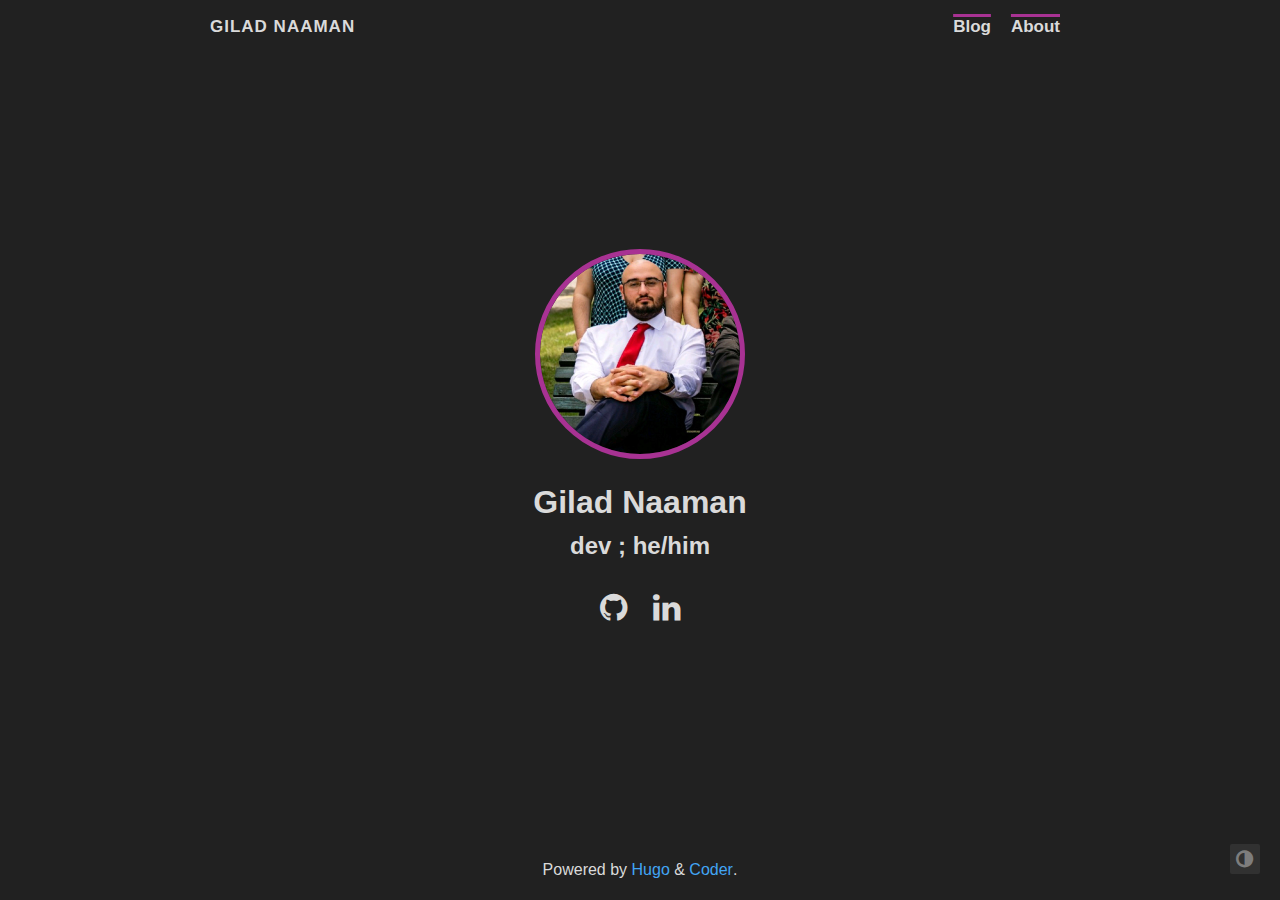
==== commit c84fa435: "purple" ====
--- a/index.html
+++ b/index.html
@@ -48,6 +48,8 @@
       
     
 
+    
+      <link rel="stylesheet" href="/css/custom.css" />
     
 
     
--- a/css/custom.css
+++ b/css/custom.css
@@ -0,0 +1,12 @@
+.avatar img {
+    outline: 5px solid #a83293;
+}
+
+.navigation-link {
+    text-decoration: overline #a83293 3px;
+}
+
+.navigation-link:hover {
+    text-decoration: overline #a83293 3px;
+    color:#d68fc9 !important;
+}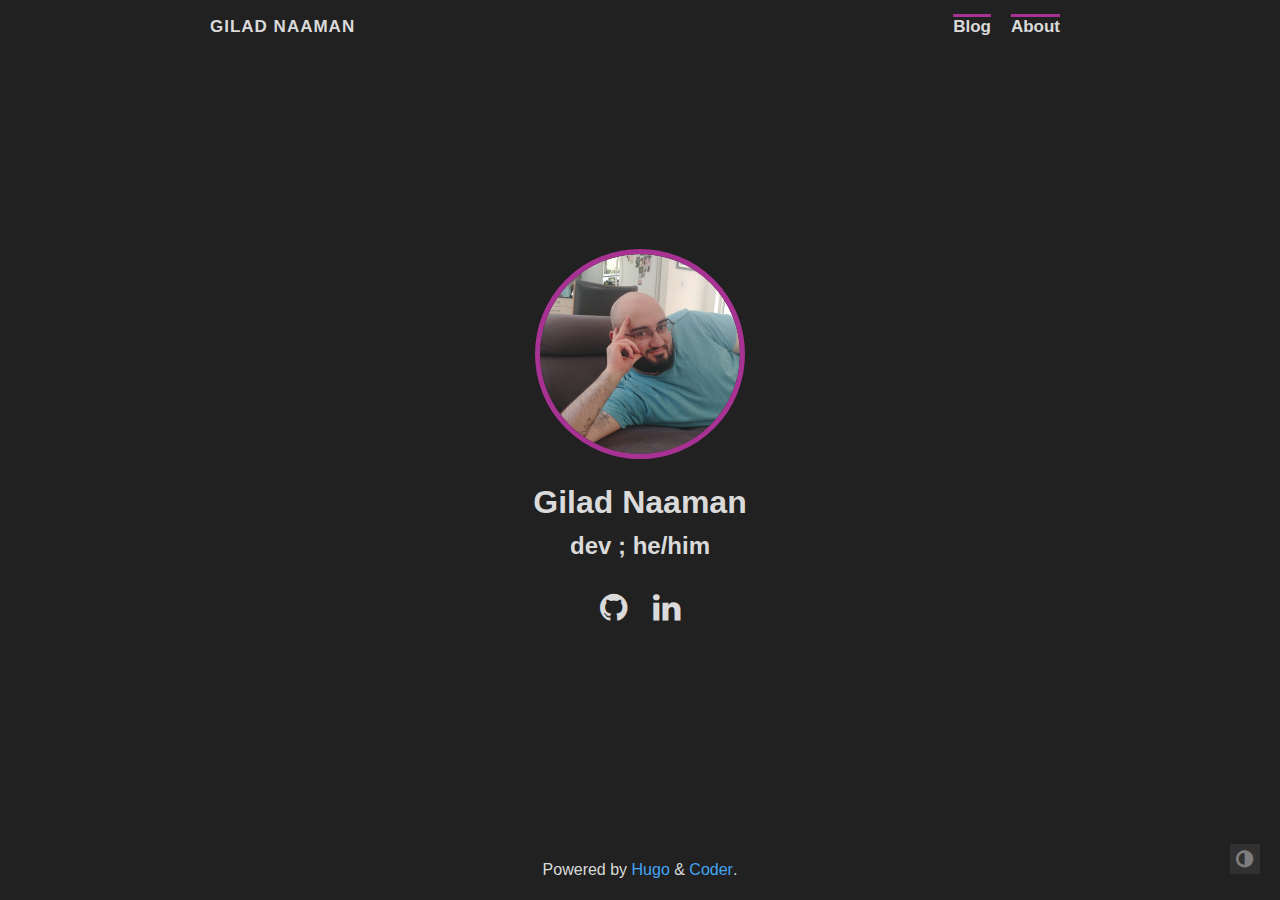
==== commit 6f612210: "picture" ====
--- a/index.html
+++ b/index.html
@@ -35,7 +35,7 @@
     
       
       
-      <link rel="stylesheet" href="/css/coder.min.708686f8ab8176e91d44fcbe488a0fe0333b94f405cf18a52383d67ba22f0ccb.css" integrity="sha256-cIaG&#43;KuBdukdRPy&#43;SIoP4DM7lPQFzxilI4PWe6IvDMs=" crossorigin="anonymous" media="screen" />
+      <link rel="stylesheet" href="/css/coder.min.8e2b2510f60e1715eae08d113a808dcdaf17f6f711edb9e969be38d0074d240d.css" integrity="sha256-jislEPYOFxXq4I0ROoCNza8X9vcR7bnpab440AdNJA0=" crossorigin="anonymous" media="screen" />
     
 
     
@@ -66,7 +66,7 @@
         integrity="sha384-wyB/MspSJ/r2bT2kCj44qtsYRYlpzO2oAPhRj5myrWD63dt6qWv4x8AZe7Fl3K3b" crossorigin="anonymous"></script>
     
 
-    <meta name="generator" content="Hugo 0.88.1" />
+    <meta name="generator" content="Hugo 0.98.0" />
   </head>
 
   
@@ -173,7 +173,7 @@
 
     
       
-      <script src="/js/coder.min.03b17769f4f91ae35667e1f2a1ca8c16f50562576cf90ff32b3179926914daa5.js" integrity="sha256-A7F3afT5GuNWZ&#43;HyocqMFvUFYlds&#43;Q/zKzF5kmkU2qU="></script>
+      <script src="/js/coder.min.f453d26c79f010446cf0d9770197f77de32c07b7a5512d141a286247fe154a22.js" integrity="sha256-9FPSbHnwEERs8Nl3AZf3feMsB7elUS0UGihiR/4VSiI="></script>
     
 
     
--- a/css/coder.min.8e2b2510f60e1715eae08d113a808dcdaf17f6f711edb9e969be38d0074d240d.css
+++ b/css/coder.min.8e2b2510f60e1715eae08d113a808dcdaf17f6f711edb9e969be38d0074d240d.css
@@ -0,0 +1,6 @@
+@charset "UTF-8";/*!normalize.css v8.0.1 | MIT License | github.com/necolas/normalize.css*/html{line-height:1.15;-webkit-text-size-adjust:100%}body{margin:0}main{display:block}h1{font-size:2em;margin:.67em 0}hr{box-sizing:content-box;height:0;overflow:visible}pre{font-family:monospace,monospace;font-size:1em}a{background-color:transparent;word-wrap:break-word}abbr[title]{border-bottom:none;text-decoration:underline;text-decoration:underline dotted}b,strong{font-weight:bolder}code,kbd,samp{font-family:monospace,monospace;font-size:1em}small{font-size:80%}sub,sup{font-size:75%;line-height:0;position:relative;vertical-align:baseline}sub{bottom:-.25em}sup{top:-.5em}img{border-style:none}button,input,optgroup,select,textarea{font-family:inherit;font-size:100%;line-height:1.15;margin:0}button,input{overflow:visible}button,select{text-transform:none}button,[type=button],[type=reset],[type=submit]{-webkit-appearance:button}button::-moz-focus-inner,[type=button]::-moz-focus-inner,[type=reset]::-moz-focus-inner,[type=submit]::-moz-focus-inner{border-style:none;padding:0}button:-moz-focusring,[type=button]:-moz-focusring,[type=reset]:-moz-focusring,[type=submit]:-moz-focusring{outline:1px dotted ButtonText}fieldset{padding:.35em .75em .625em}legend{box-sizing:border-box;color:inherit;display:table;max-width:100%;padding:0;white-space:normal}progress{vertical-align:baseline}textarea{overflow:auto}[type=checkbox],[type=radio]{box-sizing:border-box;padding:0}[type=number]::-webkit-inner-spin-button,[type=number]::-webkit-outer-spin-button{height:auto}[type=search]{-webkit-appearance:textfield;outline-offset:-2px}[type=search]::-webkit-search-decoration{-webkit-appearance:none}::-webkit-file-upload-button{-webkit-appearance:button;font:inherit}details{display:block}summary{display:list-item}template{display:none}[hidden]{display:none}/*!Fork Awesome 1.2.0
+License - https://forkaweso.me/Fork-Awesome/license
+Copyright 2018 Dave Gandy & Fork Awesome
+Permission is hereby granted, free of charge, to any person obtaining a copy of this software and associated documentation files (the "Software"), to deal in the Software without restriction, including without limitation the rights to use, copy, modify, merge, publish, distribute, sublicense, and/or sell copies of the Software, and to permit persons to whom the Software is furnished to do so, subject to the following conditions:
+The above copyright notice and this permission notice shall be included in all copies or substantial portions of the Software.
+THE SOFTWARE IS PROVIDED "AS IS", WITHOUT WARRANTY OF ANY KIND, EXPRESS OR IMPLIED, INCLUDING BUT NOT LIMITED TO THE WARRANTIES OF MERCHANTABILITY, FITNESS FOR A PARTICULAR PURPOSE AND NONINFRINGEMENT. IN NO EVENT SHALL THE AUTHORS OR COPYRIGHT HOLDERS BE LIABLE FOR ANY CLAIM, DAMAGES OR OTHER LIABILITY, WHETHER IN AN ACTION OF CONTRACT, TORT OR OTHERWISE, ARISING FROM, OUT OF OR IN CONNECTION WITH THE SOFTWARE OR THE USE OR OTHER DEALINGS IN THE SOFTWARE.*/@font-face{font-family:forkawesome;src:url(../fonts/forkawesome-webfont.eot?v=1.2.0);src:url(../fonts/forkawesome-webfont.eot?#iefix&v=1.2.0)format("embedded-opentype"),url(../fonts/forkawesome-webfont.woff2?v=1.2.0)format("woff2"),url(../fonts/forkawesome-webfont.woff?v=1.2.0)format("woff"),url(../fonts/forkawesome-webfont.ttf?v=1.2.0)format("truetype"),url(../fonts/forkawesome-webfont.svg?v=1.2.0#forkawesomeregular)format("svg");font-weight:400;font-style:normal;font-display:block}.fa{display:inline-block;font:14px/1 ForkAwesome;font-size:inherit;text-rendering:auto;-webkit-font-smoothing:antialiased;-moz-osx-font-smoothing:grayscale}.fa-lg{font-size:1.33333333em;line-height:.75em;vertical-align:-15%}.fa-2x{font-size:2em}.fa-3x{font-size:3em}.fa-4x{font-size:4em}.fa-5x{font-size:5em}.fa-fw{width:1.28571429em;text-align:center}.fa-ul{padding-left:0;margin-left:2.14285714em;list-style-type:none}.fa-ul>li{position:relative}.fa-li{position:absolute;left:-2.14285714em;width:2.14285714em;top:.14285714em;text-align:center}.fa-li.fa-lg{left:-1.85714286em}.fa-border{padding:.2em .25em .15em;border:solid .08em #eee;border-radius:.1em}.fa-pull-left{float:left}.fa-pull-right{float:right}.fa.fa-pull-left{margin-right:.3em}.fa.fa-pull-right{margin-left:.3em}.pull-right{float:right}.pull-left{float:left}.fa.pull-left{margin-right:.3em}.fa.pull-right{margin-left:.3em}.fa-spin{-webkit-animation:fa-spin 2s infinite linear;animation:fa-spin 2s infinite linear}.fa-pulse{-webkit-animation:fa-spin 1s infinite steps(8);animation:fa-spin 1s infinite steps(8)}@-webkit-keyframes fa-spin{0%{-webkit-transform:rotate(0deg);transform:rotate(0deg)}100%{-webkit-transform:rotate(359deg);transform:rotate(359deg)}}@keyframes fa-spin{0%{-webkit-transform:rotate(0deg);transform:rotate(0deg)}100%{-webkit-transform:rotate(359deg);transform:rotate(359deg)}}.fa-rotate-90{-ms-filter:"progid:DXImageTransform.Microsoft.BasicImage(rotation=1)";-webkit-transform:rotate(90deg);-ms-transform:rotate(90deg);transform:rotate(90deg)}.fa-rotate-180{-ms-filter:"progid:DXImageTransform.Microsoft.BasicImage(rotation=2)";-webkit-transform:rotate(180deg);-ms-transform:rotate(180deg);transform:rotate(180deg)}.fa-rotate-270{-ms-filter:"progid:DXImageTransform.Microsoft.BasicImage(rotation=3)";-webkit-transform:rotate(270deg);-ms-transform:rotate(270deg);transform:rotate(270deg)}.fa-flip-horizontal{-ms-filter:"progid:DXImageTransform.Microsoft.BasicImage(rotation=0, mirror=1)";-webkit-transform:scale(-1,1);-ms-transform:scale(-1,1);transform:scale(-1,1)}.fa-flip-vertical{-ms-filter:"progid:DXImageTransform.Microsoft.BasicImage(rotation=2, mirror=1)";-webkit-transform:scale(1,-1);-ms-transform:scale(1,-1);transform:scale(1,-1)}:root .fa-rotate-90,:root .fa-rotate-180,:root .fa-rotate-270,:root .fa-flip-horizontal,:root .fa-flip-vertical{filter:none}.fa-stack{position:relative;display:inline-block;width:2em;height:2em;line-height:2em;vertical-align:middle}.fa-stack-1x,.fa-stack-2x{position:absolute;left:0;width:100%;text-align:center}.fa-stack-1x{line-height:inherit}.fa-stack-2x{font-size:2em}.fa-inverse{color:#fff}.fa-glass:before{content:"\f000"}.fa-music:before{content:"\f001"}.fa-search:before{content:"\f002"}.fa-envelope-o:before{content:"\f003"}.fa-heart:before{content:"\f004"}.fa-star:before{content:"\f005"}.fa-star-o:before{content:"\f006"}.fa-user:before{content:"\f007"}.fa-film:before{content:"\f008"}.fa-th-large:before{content:"\f009"}.fa-th:before{content:"\f00a"}.fa-th-list:before{content:"\f00b"}.fa-check:before{content:"\f00c"}.fa-remove:before,.fa-close:before,.fa-times:before{content:"\f00d"}.fa-search-plus:before{content:"\f00e"}.fa-search-minus:before{content:"\f010"}.fa-power-off:before{content:"\f011"}.fa-signal:before{content:"\f012"}.fa-gear:before,.fa-cog:before{content:"\f013"}.fa-trash-o:before{content:"\f014"}.fa-home:before{content:"\f015"}.fa-file-o:before{content:"\f016"}.fa-clock-o:before{content:"\f017"}.fa-road:before{content:"\f018"}.fa-download:before{content:"\f019"}.fa-arrow-circle-o-down:before{content:"\f01a"}.fa-arrow-circle-o-up:before{content:"\f01b"}.fa-inbox:before{content:"\f01c"}.fa-play-circle-o:before{content:"\f01d"}.fa-rotate-right:before,.fa-repeat:before{content:"\f01e"}.fa-sync:before,.fa-refresh:before{content:"\f021"}.fa-list-alt:before{content:"\f022"}.fa-lock:before{content:"\f023"}.fa-flag:before{content:"\f024"}.fa-headphones:before{content:"\f025"}.fa-volume-off:before{content:"\f026"}.fa-volume-down:before{content:"\f027"}.fa-volume-up:before{content:"\f028"}.fa-qrcode:before{content:"\f029"}.fa-barcode:before{content:"\f02a"}.fa-tag:before{content:"\f02b"}.fa-tags:before{content:"\f02c"}.fa-book:before{content:"\f02d"}.fa-bookmark:before{content:"\f02e"}.fa-print:before{content:"\f02f"}.fa-camera:before{content:"\f030"}.fa-font:before{content:"\f031"}.fa-bold:before{content:"\f032"}.fa-italic:before{content:"\f033"}.fa-text-height:before{content:"\f034"}.fa-text-width:before{content:"\f035"}.fa-align-left:before{content:"\f036"}.fa-align-center:before{content:"\f037"}.fa-align-right:before{content:"\f038"}.fa-align-justify:before{content:"\f039"}.fa-list:before{content:"\f03a"}.fa-dedent:before,.fa-outdent:before{content:"\f03b"}.fa-indent:before{content:"\f03c"}.fa-video:before,.fa-video-camera:before{content:"\f03d"}.fa-photo:before,.fa-image:before,.fa-picture-o:before{content:"\f03e"}.fa-pencil:before{content:"\f040"}.fa-map-marker:before{content:"\f041"}.fa-adjust:before{content:"\f042"}.fa-tint:before{content:"\f043"}.fa-edit:before,.fa-pencil-square-o:before{content:"\f044"}.fa-share-square-o:before{content:"\f045"}.fa-check-square-o:before{content:"\f046"}.fa-arrows:before{content:"\f047"}.fa-step-backward:before{content:"\f048"}.fa-fast-backward:before{content:"\f049"}.fa-backward:before{content:"\f04a"}.fa-play:before{content:"\f04b"}.fa-pause:before{content:"\f04c"}.fa-stop:before{content:"\f04d"}.fa-forward:before{content:"\f04e"}.fa-fast-forward:before{content:"\f050"}.fa-step-forward:before{content:"\f051"}.fa-eject:before{content:"\f052"}.fa-chevron-left:before{content:"\f053"}.fa-chevron-right:before{content:"\f054"}.fa-plus-circle:before{content:"\f055"}.fa-minus-circle:before{content:"\f056"}.fa-times-circle:before{content:"\f057"}.fa-check-circle:before{content:"\f058"}.fa-question-circle:before{content:"\f059"}.fa-info-circle:before{content:"\f05a"}.fa-crosshairs:before{content:"\f05b"}.fa-times-circle-o:before{content:"\f05c"}.fa-check-circle-o:before{content:"\f05d"}.fa-ban:before{content:"\f05e"}.fa-arrow-left:before{content:"\f060"}.fa-arrow-right:before{content:"\f061"}.fa-arrow-up:before{content:"\f062"}.fa-arrow-down:before{content:"\f063"}.fa-mail-forward:before,.fa-share:before{content:"\f064"}.fa-expand:before{content:"\f065"}.fa-compress:before{content:"\f066"}.fa-plus:before{content:"\f067"}.fa-minus:before{content:"\f068"}.fa-asterisk:before{content:"\f069"}.fa-exclamation-circle:before{content:"\f06a"}.fa-gift:before{content:"\f06b"}.fa-leaf:before{content:"\f06c"}.fa-fire:before{content:"\f06d"}.fa-eye:before{content:"\f06e"}.fa-eye-slash:before{content:"\f070"}.fa-warning:before,.fa-exclamation-triangle:before{content:"\f071"}.fa-plane:before{content:"\f072"}.fa-calendar:before{content:"\f073"}.fa-random:before{content:"\f074"}.fa-comment:before{content:"\f075"}.fa-magnet:before{content:"\f076"}.fa-chevron-up:before{content:"\f077"}.fa-chevron-down:before{content:"\f078"}.fa-retweet:before{content:"\f079"}.fa-shopping-cart:before{content:"\f07a"}.fa-folder:before{content:"\f07b"}.fa-folder-open:before{content:"\f07c"}.fa-arrows-v:before{content:"\f07d"}.fa-arrows-h:before{content:"\f07e"}.fa-bar-chart-o:before,.fa-bar-chart:before{content:"\f080"}.fa-twitter-square:before{content:"\f081"}.fa-facebook-square:before{content:"\f082"}.fa-camera-retro:before{content:"\f083"}.fa-key:before{content:"\f084"}.fa-gears:before,.fa-cogs:before{content:"\f085"}.fa-comments:before{content:"\f086"}.fa-thumbs-o-up:before{content:"\f087"}.fa-thumbs-o-down:before{content:"\f088"}.fa-star-half:before{content:"\f089"}.fa-heart-o:before{content:"\f08a"}.fa-sign-out:before{content:"\f08b"}.fa-linkedin-square:before{content:"\f08c"}.fa-thumb-tack:before{content:"\f08d"}.fa-external-link:before{content:"\f08e"}.fa-sign-in:before{content:"\f090"}.fa-trophy:before{content:"\f091"}.fa-github-square:before{content:"\f092"}.fa-upload:before{content:"\f093"}.fa-lemon-o:before{content:"\f094"}.fa-phone:before{content:"\f095"}.fa-square-o:before{content:"\f096"}.fa-bookmark-o:before{content:"\f097"}.fa-phone-square:before{content:"\f098"}.fa-twitter:before{content:"\f099"}.fa-facebook-f:before,.fa-facebook:before{content:"\f09a"}.fa-github:before{content:"\f09b"}.fa-unlock:before{content:"\f09c"}.fa-credit-card:before{content:"\f09d"}.fa-feed:before,.fa-rss:before{content:"\f09e"}.fa-hdd-o:before{content:"\f0a0"}.fa-bullhorn:before{content:"\f0a1"}.fa-bell-o:before{content:"\f0f3"}.fa-certificate:before{content:"\f0a3"}.fa-hand-o-right:before{content:"\f0a4"}.fa-hand-o-left:before{content:"\f0a5"}.fa-hand-o-up:before{content:"\f0a6"}.fa-hand-o-down:before{content:"\f0a7"}.fa-arrow-circle-left:before{content:"\f0a8"}.fa-arrow-circle-right:before{content:"\f0a9"}.fa-arrow-circle-up:before{content:"\f0aa"}.fa-arrow-circle-down:before{content:"\f0ab"}.fa-globe:before{content:"\f0ac"}.fa-globe-e:before{content:"\f304"}.fa-globe-w:before{content:"\f305"}.fa-wrench:before{content:"\f0ad"}.fa-tasks:before{content:"\f0ae"}.fa-filter:before{content:"\f0b0"}.fa-briefcase:before{content:"\f0b1"}.fa-arrows-alt:before{content:"\f0b2"}.fa-community:before,.fa-group:before,.fa-users:before{content:"\f0c0"}.fa-chain:before,.fa-link:before{content:"\f0c1"}.fa-cloud:before{content:"\f0c2"}.fa-flask:before{content:"\f0c3"}.fa-cut:before,.fa-scissors:before{content:"\f0c4"}.fa-copy:before,.fa-files-o:before{content:"\f0c5"}.fa-paperclip:before{content:"\f0c6"}.fa-save:before,.fa-floppy-o:before{content:"\f0c7"}.fa-square:before{content:"\f0c8"}.fa-navicon:before,.fa-reorder:before,.fa-bars:before{content:"\f0c9"}.fa-list-ul:before{content:"\f0ca"}.fa-list-ol:before{content:"\f0cb"}.fa-strikethrough:before{content:"\f0cc"}.fa-underline:before{content:"\f0cd"}.fa-table:before{content:"\f0ce"}.fa-magic:before{content:"\f0d0"}.fa-truck:before{content:"\f0d1"}.fa-pinterest:before{content:"\f0d2"}.fa-pinterest-square:before{content:"\f0d3"}.fa-google-plus-square:before{content:"\f0d4"}.fa-google-plus-g:before,.fa-google-plus:before{content:"\f0d5"}.fa-money:before{content:"\f0d6"}.fa-caret-down:before{content:"\f0d7"}.fa-caret-up:before{content:"\f0d8"}.fa-caret-left:before{content:"\f0d9"}.fa-caret-right:before{content:"\f0da"}.fa-columns:before{content:"\f0db"}.fa-unsorted:before,.fa-sort:before{content:"\f0dc"}.fa-sort-down:before,.fa-sort-desc:before{content:"\f0dd"}.fa-sort-up:before,.fa-sort-asc:before{content:"\f0de"}.fa-envelope:before{content:"\f0e0"}.fa-linkedin:before{content:"\f0e1"}.fa-rotate-left:before,.fa-undo:before{content:"\f0e2"}.fa-legal:before,.fa-gavel:before{content:"\f0e3"}.fa-dashboard:before,.fa-tachometer:before{content:"\f0e4"}.fa-comment-o:before{content:"\f0e5"}.fa-comments-o:before{content:"\f0e6"}.fa-flash:before,.fa-bolt:before{content:"\f0e7"}.fa-sitemap:before{content:"\f0e8"}.fa-umbrella:before{content:"\f0e9"}.fa-paste:before,.fa-clipboard:before{content:"\f0ea"}.fa-lightbulb-o:before{content:"\f0eb"}.fa-exchange:before{content:"\f0ec"}.fa-cloud-download:before{content:"\f0ed"}.fa-cloud-upload:before{content:"\f0ee"}.fa-user-md:before{content:"\f0f0"}.fa-stethoscope:before{content:"\f0f1"}.fa-suitcase:before{content:"\f0f2"}.fa-bell:before{content:"\f0a2"}.fa-coffee:before{content:"\f0f4"}.fa-utensils:before,.fa-cutlery:before{content:"\f0f5"}.fa-file-text-o:before{content:"\f0f6"}.fa-building-o:before{content:"\f0f7"}.fa-hospital-o:before{content:"\f0f8"}.fa-ambulance:before{content:"\f0f9"}.fa-medkit:before{content:"\f0fa"}.fa-fighter-jet:before{content:"\f0fb"}.fa-beer:before{content:"\f0fc"}.fa-h-square:before{content:"\f0fd"}.fa-plus-square:before{content:"\f0fe"}.fa-angle-double-left:before{content:"\f100"}.fa-angle-double-right:before{content:"\f101"}.fa-angle-double-up:before{content:"\f102"}.fa-angle-double-down:before{content:"\f103"}.fa-angle-left:before{content:"\f104"}.fa-angle-right:before{content:"\f105"}.fa-angle-up:before{content:"\f106"}.fa-angle-down:before{content:"\f107"}.fa-desktop:before{content:"\f108"}.fa-laptop:before{content:"\f109"}.fa-tablet:before{content:"\f10a"}.fa-mobile-phone:before,.fa-mobile:before{content:"\f10b"}.fa-circle-o:before{content:"\f10c"}.fa-quote-left:before{content:"\f10d"}.fa-quote-right:before{content:"\f10e"}.fa-spinner:before{content:"\f110"}.fa-circle:before{content:"\f111"}.fa-mail-reply:before,.fa-reply:before{content:"\f112"}.fa-github-alt:before{content:"\f113"}.fa-folder-o:before{content:"\f114"}.fa-folder-open-o:before{content:"\f115"}.fa-smile-o:before{content:"\f118"}.fa-frown-o:before{content:"\f119"}.fa-meh-o:before{content:"\f11a"}.fa-gamepad:before{content:"\f11b"}.fa-keyboard-o:before{content:"\f11c"}.fa-flag-o:before{content:"\f11d"}.fa-flag-checkered:before{content:"\f11e"}.fa-terminal:before{content:"\f120"}.fa-code:before{content:"\f121"}.fa-mail-reply-all:before,.fa-reply-all:before{content:"\f122"}.fa-star-half-empty:before,.fa-star-half-full:before,.fa-star-half-o:before{content:"\f123"}.fa-location-arrow:before{content:"\f124"}.fa-crop:before{content:"\f125"}.fa-code-fork:before{content:"\f126"}.fa-unlink:before,.fa-chain-broken:before{content:"\f127"}.fa-question:before{content:"\f128"}.fa-info:before{content:"\f129"}.fa-exclamation:before{content:"\f12a"}.fa-superscript:before{content:"\f12b"}.fa-subscript:before{content:"\f12c"}.fa-eraser:before{content:"\f12d"}.fa-puzzle-piece:before{content:"\f12e"}.fa-microphone:before{content:"\f130"}.fa-microphone-slash:before{content:"\f131"}.fa-shield:before{content:"\f132"}.fa-calendar-o:before{content:"\f133"}.fa-fire-extinguisher:before{content:"\f134"}.fa-rocket:before{content:"\f135"}.fa-maxcdn:before{content:"\f136"}.fa-chevron-circle-left:before{content:"\f137"}.fa-chevron-circle-right:before{content:"\f138"}.fa-chevron-circle-up:before{content:"\f139"}.fa-chevron-circle-down:before{content:"\f13a"}.fa-html5:before{content:"\f13b"}.fa-css3:before{content:"\f13c"}.fa-anchor:before{content:"\f13d"}.fa-unlock-alt:before{content:"\f13e"}.fa-bullseye:before{content:"\f140"}.fa-ellipsis-h:before{content:"\f141"}.fa-ellipsis-v:before{content:"\f142"}.fa-rss-square:before{content:"\f143"}.fa-play-circle:before{content:"\f144"}.fa-ticket:before{content:"\f145"}.fa-minus-square:before{content:"\f146"}.fa-minus-square-o:before{content:"\f147"}.fa-level-up:before{content:"\f148"}.fa-level-down:before{content:"\f149"}.fa-check-square:before{content:"\f14a"}.fa-pencil-square:before{content:"\f14b"}.fa-external-link-square:before{content:"\f14c"}.fa-share-square:before{content:"\f14d"}.fa-compass:before{content:"\f14e"}.fa-toggle-down:before,.fa-caret-square-o-down:before{content:"\f150"}.fa-toggle-up:before,.fa-caret-square-o-up:before{content:"\f151"}.fa-toggle-right:before,.fa-caret-square-o-right:before{content:"\f152"}.fa-euro:before,.fa-eur:before{content:"\f153"}.fa-pound:before,.fa-gbp:before{content:"\f154"}.fa-dollar:before,.fa-usd:before{content:"\f155"}.fa-rupee:before,.fa-inr:before{content:"\f156"}.fa-cny:before,.fa-rmb:before,.fa-yen:before,.fa-jpy:before{content:"\f157"}.fa-ruble:before,.fa-rouble:before,.fa-rub:before{content:"\f158"}.fa-won:before,.fa-krw:before{content:"\f159"}.fa-bitcoin:before,.fa-btc:before{content:"\f15a"}.fa-file:before{content:"\f15b"}.fa-file-text:before{content:"\f15c"}.fa-sort-alpha-down:before,.fa-sort-alpha-asc:before{content:"\f15d"}.fa-sort-alpha-up:before,.fa-sort-alpha-desc:before{content:"\f15e"}.fa-sort-amount-down:before,.fa-sort-amount-asc:before{content:"\f160"}.fa-sort-amount-up:before,.fa-sort-amount-desc:before{content:"\f161"}.fa-sort-numeric-down:before,.fa-sort-numeric-asc:before{content:"\f162"}.fa-sort-numeric-up:before,.fa-sort-numeric-desc:before{content:"\f163"}.fa-thumbs-up:before{content:"\f164"}.fa-thumbs-down:before{content:"\f165"}.fa-youtube-square:before{content:"\f166"}.fa-youtube:before{content:"\f167"}.fa-xing:before{content:"\f168"}.fa-xing-square:before{content:"\f169"}.fa-youtube-play:before{content:"\f16a"}.fa-dropbox:before{content:"\f16b"}.fa-stack-overflow:before{content:"\f16c"}.fa-instagram:before{content:"\f16d"}.fa-flickr:before{content:"\f16e"}.fa-adn:before{content:"\f170"}.fa-bitbucket:before{content:"\f171"}.fa-bitbucket-square:before{content:"\f172"}.fa-tumblr:before{content:"\f173"}.fa-tumblr-square:before{content:"\f174"}.fa-long-arrow-down:before{content:"\f175"}.fa-long-arrow-up:before{content:"\f176"}.fa-long-arrow-left:before{content:"\f177"}.fa-long-arrow-right:before{content:"\f178"}.fa-apple:before{content:"\f179"}.fa-windows:before{content:"\f17a"}.fa-android:before{content:"\f17b"}.fa-linux:before{content:"\f17c"}.fa-dribbble:before{content:"\f17d"}.fa-skype:before{content:"\f17e"}.fa-foursquare:before{content:"\f180"}.fa-trello:before{content:"\f181"}.fa-female:before{content:"\f182"}.fa-male:before{content:"\f183"}.fa-gittip:before,.fa-gratipay:before{content:"\f184"}.fa-sun-o:before{content:"\f185"}.fa-moon-o:before{content:"\f186"}.fa-archive:before{content:"\f187"}.fa-bug:before{content:"\f188"}.fa-vk:before{content:"\f189"}.fa-weibo:before{content:"\f18a"}.fa-renren:before{content:"\f18b"}.fa-pagelines:before{content:"\f18c"}.fa-stack-exchange:before{content:"\f18d"}.fa-arrow-circle-o-right:before{content:"\f18e"}.fa-arrow-circle-o-left:before{content:"\f190"}.fa-toggle-left:before,.fa-caret-square-o-left:before{content:"\f191"}.fa-dot-circle-o:before{content:"\f192"}.fa-wheelchair:before{content:"\f193"}.fa-vimeo-square:before{content:"\f194"}.fa-turkish-lira:before,.fa-try:before{content:"\f195"}.fa-plus-square-o:before{content:"\f196"}.fa-space-shuttle:before{content:"\f197"}.fa-slack:before{content:"\f198"}.fa-envelope-square:before{content:"\f199"}.fa-wordpress:before{content:"\f19a"}.fa-openid:before{content:"\f19b"}.fa-institution:before,.fa-bank:before,.fa-university:before{content:"\f19c"}.fa-mortar-board:before,.fa-graduation-cap:before{content:"\f19d"}.fa-yahoo:before{content:"\f19e"}.fa-google:before{content:"\f1a0"}.fa-reddit:before{content:"\f1a1"}.fa-reddit-square:before{content:"\f1a2"}.fa-stumbleupon-circle:before{content:"\f1a3"}.fa-stumbleupon:before{content:"\f1a4"}.fa-delicious:before{content:"\f1a5"}.fa-digg:before{content:"\f1a6"}.fa-drupal:before{content:"\f1a9"}.fa-joomla:before{content:"\f1aa"}.fa-language:before{content:"\f1ab"}.fa-fax:before{content:"\f1ac"}.fa-building:before{content:"\f1ad"}.fa-child:before{content:"\f1ae"}.fa-paw:before{content:"\f1b0"}.fa-utensil-spoon:before,.fa-spoon:before{content:"\f1b1"}.fa-cube:before{content:"\f1b2"}.fa-cubes:before{content:"\f1b3"}.fa-behance:before{content:"\f1b4"}.fa-behance-square:before{content:"\f1b5"}.fa-steam:before{content:"\f1b6"}.fa-steam-square:before{content:"\f1b7"}.fa-recycle:before{content:"\f1b8"}.fa-automobile:before,.fa-car:before{content:"\f1b9"}.fa-cab:before,.fa-taxi:before{content:"\f1ba"}.fa-tree:before{content:"\f1bb"}.fa-spotify:before{content:"\f1bc"}.fa-deviantart:before{content:"\f1bd"}.fa-soundcloud:before{content:"\f1be"}.fa-database:before{content:"\f1c0"}.fa-file-pdf-o:before{content:"\f1c1"}.fa-file-word-o:before{content:"\f1c2"}.fa-file-excel-o:before{content:"\f1c3"}.fa-file-powerpoint-o:before{content:"\f1c4"}.fa-file-photo-o:before,.fa-file-picture-o:before,.fa-file-image-o:before{content:"\f1c5"}.fa-file-zip-o:before,.fa-file-archive-o:before{content:"\f1c6"}.fa-file-sound-o:before,.fa-file-audio-o:before{content:"\f1c7"}.fa-file-movie-o:before,.fa-file-video-o:before{content:"\f1c8"}.fa-file-code-o:before{content:"\f1c9"}.fa-vine:before{content:"\f1ca"}.fa-codepen:before{content:"\f1cb"}.fa-jsfiddle:before{content:"\f1cc"}.fa-life-bouy:before,.fa-life-buoy:before,.fa-life-saver:before,.fa-support:before,.fa-life-ring:before{content:"\f1cd"}.fa-circle-o-notch:before{content:"\f1ce"}.fa-ra:before,.fa-resistance:before,.fa-rebel:before{content:"\f1d0"}.fa-ge:before,.fa-empire:before{content:"\f1d1"}.fa-git-square:before{content:"\f1d2"}.fa-git:before{content:"\f1d3"}.fa-y-combinator-square:before,.fa-yc-square:before,.fa-hacker-news:before{content:"\f1d4"}.fa-tencent-weibo:before{content:"\f1d5"}.fa-qq:before{content:"\f1d6"}.fa-wechat:before,.fa-weixin:before{content:"\f1d7"}.fa-send:before,.fa-paper-plane:before{content:"\f1d8"}.fa-send-o:before,.fa-paper-plane-o:before{content:"\f1d9"}.fa-history:before{content:"\f1da"}.fa-circle-thin:before{content:"\f1db"}.fa-heading:before,.fa-header:before{content:"\f1dc"}.fa-paragraph:before{content:"\f1dd"}.fa-sliders:before{content:"\f1de"}.fa-share-alt:before{content:"\f1e0"}.fa-share-alt-square:before{content:"\f1e1"}.fa-bomb:before{content:"\f1e2"}.fa-soccer-ball-o:before,.fa-futbol-o:before{content:"\f1e3"}.fa-tty:before{content:"\f1e4"}.fa-binoculars:before{content:"\f1e5"}.fa-plug:before{content:"\f1e6"}.fa-slideshare:before{content:"\f1e7"}.fa-twitch:before{content:"\f1e8"}.fa-yelp:before{content:"\f1e9"}.fa-newspaper-o:before{content:"\f1ea"}.fa-wifi:before{content:"\f1eb"}.fa-calculator:before{content:"\f1ec"}.fa-paypal:before{content:"\f1ed"}.fa-google-wallet:before{content:"\f1ee"}.fa-cc-visa:before{content:"\f1f0"}.fa-cc-mastercard:before{content:"\f1f1"}.fa-cc-discover:before{content:"\f1f2"}.fa-cc-amex:before{content:"\f1f3"}.fa-cc-paypal:before{content:"\f1f4"}.fa-cc-stripe:before{content:"\f1f5"}.fa-bell-slash:before{content:"\f1f6"}.fa-bell-slash-o:before{content:"\f1f7"}.fa-trash:before{content:"\f1f8"}.fa-copyright:before{content:"\f1f9"}.fa-at:before{content:"\f1fa"}.fa-eyedropper:before{content:"\f1fb"}.fa-paint-brush:before{content:"\f1fc"}.fa-birthday-cake:before{content:"\f1fd"}.fa-area-chart:before{content:"\f1fe"}.fa-pie-chart:before{content:"\f200"}.fa-line-chart:before{content:"\f201"}.fa-lastfm:before{content:"\f202"}.fa-lastfm-square:before{content:"\f203"}.fa-toggle-off:before{content:"\f204"}.fa-toggle-on:before{content:"\f205"}.fa-bicycle:before{content:"\f206"}.fa-bus:before{content:"\f207"}.fa-ioxhost:before{content:"\f208"}.fa-angellist:before{content:"\f209"}.fa-closed-captioning:before,.fa-cc:before{content:"\f20a"}.fa-shekel:before,.fa-sheqel:before,.fa-ils:before{content:"\f20b"}.fa-meanpath:before{content:"\f20c"}.fa-buysellads:before{content:"\f20d"}.fa-connectdevelop:before{content:"\f20e"}.fa-dashcube:before{content:"\f210"}.fa-forumbee:before{content:"\f211"}.fa-leanpub:before{content:"\f212"}.fa-sellsy:before{content:"\f213"}.fa-shirtsinbulk:before{content:"\f214"}.fa-simplybuilt:before{content:"\f215"}.fa-skyatlas:before{content:"\f216"}.fa-cart-plus:before{content:"\f217"}.fa-cart-arrow-down:before{content:"\f218"}.fa-gem:before,.fa-diamond:before{content:"\f219"}.fa-ship:before{content:"\f21a"}.fa-user-secret:before{content:"\f21b"}.fa-motorcycle:before{content:"\f21c"}.fa-street-view:before{content:"\f21d"}.fa-heartbeat:before{content:"\f21e"}.fa-venus:before{content:"\f221"}.fa-mars:before{content:"\f222"}.fa-mercury:before{content:"\f223"}.fa-intersex:before,.fa-transgender:before{content:"\f224"}.fa-transgender-alt:before{content:"\f225"}.fa-venus-double:before{content:"\f226"}.fa-mars-double:before{content:"\f227"}.fa-venus-mars:before{content:"\f228"}.fa-mars-stroke:before{content:"\f229"}.fa-mars-stroke-v:before{content:"\f22a"}.fa-mars-stroke-h:before{content:"\f22b"}.fa-neuter:before{content:"\f22c"}.fa-genderless:before{content:"\f22d"}.fa-facebook-official:before{content:"\f230"}.fa-pinterest-p:before{content:"\f231"}.fa-whatsapp:before{content:"\f232"}.fa-server:before{content:"\f233"}.fa-user-plus:before{content:"\f234"}.fa-user-times:before{content:"\f235"}.fa-hotel:before,.fa-bed:before{content:"\f236"}.fa-viacoin:before{content:"\f237"}.fa-train:before{content:"\f238"}.fa-subway:before{content:"\f239"}.fa-medium:before{content:"\f23a"}.fa-medium-square:before{content:"\f2f8"}.fa-yc:before,.fa-y-combinator:before{content:"\f23b"}.fa-optin-monster:before{content:"\f23c"}.fa-opencart:before{content:"\f23d"}.fa-expeditedssl:before{content:"\f23e"}.fa-battery-4:before,.fa-battery:before,.fa-battery-full:before{content:"\f240"}.fa-battery-3:before,.fa-battery-three-quarters:before{content:"\f241"}.fa-battery-2:before,.fa-battery-half:before{content:"\f242"}.fa-battery-1:before,.fa-battery-quarter:before{content:"\f243"}.fa-battery-0:before,.fa-battery-empty:before{content:"\f244"}.fa-mouse-pointer:before{content:"\f245"}.fa-i-cursor:before{content:"\f246"}.fa-object-group:before{content:"\f247"}.fa-object-ungroup:before{content:"\f248"}.fa-sticky-note:before{content:"\f249"}.fa-sticky-note-o:before{content:"\f24a"}.fa-cc-jcb:before{content:"\f24b"}.fa-cc-diners-club:before{content:"\f24c"}.fa-clone:before{content:"\f24d"}.fa-balance-scale:before{content:"\f24e"}.fa-hourglass-o:before{content:"\f250"}.fa-hourglass-1:before,.fa-hourglass-start:before{content:"\f251"}.fa-hourglass-2:before,.fa-hourglass-half:before{content:"\f252"}.fa-hourglass-3:before,.fa-hourglass-end:before{content:"\f253"}.fa-hourglass:before{content:"\f254"}.fa-hand-grab-o:before,.fa-hand-rock-o:before{content:"\f255"}.fa-hand-stop-o:before,.fa-hand-paper-o:before{content:"\f256"}.fa-hand-scissors-o:before{content:"\f257"}.fa-hand-lizard-o:before{content:"\f258"}.fa-hand-spock-o:before{content:"\f259"}.fa-hand-pointer-o:before{content:"\f25a"}.fa-hand-peace-o:before{content:"\f25b"}.fa-trademark:before{content:"\f25c"}.fa-registered:before{content:"\f25d"}.fa-creative-commons:before{content:"\f25e"}.fa-gg:before{content:"\f260"}.fa-gg-circle:before{content:"\f261"}.fa-tripadvisor:before{content:"\f262"}.fa-odnoklassniki:before{content:"\f263"}.fa-odnoklassniki-square:before{content:"\f264"}.fa-get-pocket:before{content:"\f265"}.fa-wikipedia-w:before{content:"\f266"}.fa-safari:before{content:"\f267"}.fa-chrome:before{content:"\f268"}.fa-firefox:before{content:"\f269"}.fa-opera:before{content:"\f26a"}.fa-internet-explorer:before{content:"\f26b"}.fa-tv:before,.fa-television:before{content:"\f26c"}.fa-contao:before{content:"\f26d"}.fa-500px:before{content:"\f26e"}.fa-amazon:before{content:"\f270"}.fa-calendar-plus-o:before{content:"\f271"}.fa-calendar-minus-o:before{content:"\f272"}.fa-calendar-times-o:before{content:"\f273"}.fa-calendar-check-o:before{content:"\f274"}.fa-industry:before{content:"\f275"}.fa-map-pin:before{content:"\f276"}.fa-map-signs:before{content:"\f277"}.fa-map-o:before{content:"\f278"}.fa-map:before{content:"\f279"}.fa-commenting:before{content:"\f27a"}.fa-commenting-o:before{content:"\f27b"}.fa-houzz:before{content:"\f27c"}.fa-vimeo-v:before,.fa-vimeo:before{content:"\f27d"}.fa-black-tie:before{content:"\f27e"}.fa-fonticons:before{content:"\f280"}.fa-reddit-alien:before{content:"\f281"}.fa-edge:before{content:"\f282"}.fa-credit-card-alt:before{content:"\f283"}.fa-codiepie:before{content:"\f284"}.fa-modx:before{content:"\f285"}.fa-fort-awesome:before{content:"\f286"}.fa-usb:before{content:"\f287"}.fa-product-hunt:before{content:"\f288"}.fa-mixcloud:before{content:"\f289"}.fa-scribd:before{content:"\f28a"}.fa-pause-circle:before{content:"\f28b"}.fa-pause-circle-o:before{content:"\f28c"}.fa-stop-circle:before{content:"\f28d"}.fa-stop-circle-o:before{content:"\f28e"}.fa-shopping-bag:before{content:"\f290"}.fa-shopping-basket:before{content:"\f291"}.fa-hashtag:before{content:"\f292"}.fa-bluetooth:before{content:"\f293"}.fa-bluetooth-b:before{content:"\f294"}.fa-percent:before{content:"\f295"}.fa-gitlab:before{content:"\f296"}.fa-wpbeginner:before{content:"\f297"}.fa-wpforms:before{content:"\f298"}.fa-envira:before{content:"\f299"}.fa-universal-access:before{content:"\f29a"}.fa-wheelchair-alt:before{content:"\f29b"}.fa-question-circle-o:before{content:"\f29c"}.fa-blind:before{content:"\f29d"}.fa-audio-description:before{content:"\f29e"}.fa-phone-volume:before,.fa-volume-control-phone:before{content:"\f2a0"}.fa-braille:before{content:"\f2a1"}.fa-assistive-listening-systems:before{content:"\f2a2"}.fa-asl-interpreting:before,.fa-american-sign-language-interpreting:before{content:"\f2a3"}.fa-deafness:before,.fa-hard-of-hearing:before,.fa-deaf:before{content:"\f2a4"}.fa-glide:before{content:"\f2a5"}.fa-glide-g:before{content:"\f2a6"}.fa-signing:before,.fa-sign-language:before{content:"\f2a7"}.fa-low-vision:before{content:"\f2a8"}.fa-viadeo:before{content:"\f2a9"}.fa-viadeo-square:before{content:"\f2aa"}.fa-snapchat:before{content:"\f2ab"}.fa-snapchat-ghost:before{content:"\f2ac"}.fa-snapchat-square:before{content:"\f2ad"}.fa-first-order:before{content:"\f2b0"}.fa-yoast:before{content:"\f2b1"}.fa-themeisle:before{content:"\f2b2"}.fa-google-plus-circle:before,.fa-google-plus-official:before{content:"\f2b3"}.fa-fa:before,.fa-font-awesome:before{content:"\f2b4"}.fa-handshake-o:before{content:"\f2b5"}.fa-envelope-open:before{content:"\f2b6"}.fa-envelope-open-o:before{content:"\f2b7"}.fa-linode:before{content:"\f2b8"}.fa-address-book:before{content:"\f2b9"}.fa-address-book-o:before{content:"\f2ba"}.fa-vcard:before,.fa-address-card:before{content:"\f2bb"}.fa-vcard-o:before,.fa-address-card-o:before{content:"\f2bc"}.fa-user-circle:before{content:"\f2bd"}.fa-user-circle-o:before{content:"\f2be"}.fa-user-o:before{content:"\f2c0"}.fa-id-badge:before{content:"\f2c1"}.fa-drivers-license:before,.fa-id-card:before{content:"\f2c2"}.fa-drivers-license-o:before,.fa-id-card-o:before{content:"\f2c3"}.fa-quora:before{content:"\f2c4"}.fa-free-code-camp:before{content:"\f2c5"}.fa-telegram:before{content:"\f2c6"}.fa-thermometer-4:before,.fa-thermometer:before,.fa-thermometer-full:before{content:"\f2c7"}.fa-thermometer-3:before,.fa-thermometer-three-quarters:before{content:"\f2c8"}.fa-thermometer-2:before,.fa-thermometer-half:before{content:"\f2c9"}.fa-thermometer-1:before,.fa-thermometer-quarter:before{content:"\f2ca"}.fa-thermometer-0:before,.fa-thermometer-empty:before{content:"\f2cb"}.fa-shower:before{content:"\f2cc"}.fa-bathtub:before,.fa-s15:before,.fa-bath:before{content:"\f2cd"}.fa-podcast:before{content:"\f2ce"}.fa-window-maximize:before{content:"\f2d0"}.fa-window-minimize:before{content:"\f2d1"}.fa-window-restore:before{content:"\f2d2"}.fa-times-rectangle:before,.fa-window-close:before{content:"\f2d3"}.fa-times-rectangle-o:before,.fa-window-close-o:before{content:"\f2d4"}.fa-bandcamp:before{content:"\f2d5"}.fa-grav:before{content:"\f2d6"}.fa-etsy:before{content:"\f2d7"}.fa-imdb:before{content:"\f2d8"}.fa-ravelry:before{content:"\f2d9"}.fa-eercast:before{content:"\f2da"}.fa-microchip:before{content:"\f2db"}.fa-snowflake-o:before{content:"\f2dc"}.fa-superpowers:before{content:"\f2dd"}.fa-wpexplorer:before{content:"\f2de"}.fa-meetup:before{content:"\f2e0"}.fa-mastodon:before{content:"\f2e1"}.fa-mastodon-alt:before{content:"\f2e2"}.fa-fork-circle:before,.fa-fork-awesome:before{content:"\f2e3"}.fa-peertube:before{content:"\f2e4"}.fa-diaspora:before{content:"\f2e5"}.fa-friendica:before{content:"\f2e6"}.fa-gnu-social:before{content:"\f2e7"}.fa-liberapay-square:before{content:"\f2e8"}.fa-liberapay:before{content:"\f2e9"}.fa-ssb:before,.fa-scuttlebutt:before{content:"\f2ea"}.fa-hubzilla:before{content:"\f2eb"}.fa-social-home:before{content:"\f2ec"}.fa-artstation:before{content:"\f2ed"}.fa-discord:before{content:"\f2ee"}.fa-discord-alt:before{content:"\f2ef"}.fa-patreon:before{content:"\f2f0"}.fa-snowdrift:before{content:"\f2f1"}.fa-activitypub:before{content:"\f2f2"}.fa-ethereum:before{content:"\f2f3"}.fa-keybase:before{content:"\f2f4"}.fa-shaarli:before{content:"\f2f5"}.fa-shaarli-o:before{content:"\f2f6"}.fa-cut-key:before,.fa-key-modern:before{content:"\f2f7"}.fa-xmpp:before{content:"\f2f9"}.fa-archive-org:before{content:"\f2fc"}.fa-freedombox:before{content:"\f2fd"}.fa-facebook-messenger:before{content:"\f2fe"}.fa-debian:before{content:"\f2ff"}.fa-mastodon-square:before{content:"\f300"}.fa-tipeee:before{content:"\f301"}.fa-react:before{content:"\f302"}.fa-dogmazic:before{content:"\f303"}.fa-zotero:before{content:"\f309"}.fa-nodejs:before{content:"\f308"}.fa-nextcloud:before{content:"\f306"}.fa-nextcloud-square:before{content:"\f307"}.fa-hackaday:before{content:"\f30a"}.fa-laravel:before{content:"\f30b"}.fa-signalapp:before{content:"\f30c"}.fa-gnupg:before{content:"\f30d"}.fa-php:before{content:"\f30e"}.fa-ffmpeg:before{content:"\f30f"}.fa-joplin:before{content:"\f310"}.fa-syncthing:before{content:"\f311"}.fa-inkscape:before{content:"\f312"}.fa-matrix-org:before{content:"\f313"}.fa-pixelfed:before{content:"\f314"}.fa-bootstrap:before{content:"\f315"}.fa-dev-to:before{content:"\f316"}.fa-hashnode:before{content:"\f317"}.fa-jirafeau:before{content:"\f318"}.fa-emby:before{content:"\f319"}.fa-wikidata:before{content:"\f31a"}.fa-gimp:before{content:"\f31b"}.fa-c:before{content:"\f31c"}.fa-digitalocean:before{content:"\f31d"}.fa-att:before{content:"\f31e"}.fa-gitea:before{content:"\f31f"}.fa-file-epub:before{content:"\f321"}.fa-python:before{content:"\f322"}.fa-archlinux:before{content:"\f323"}.fa-pleroma:before{content:"\f324"}.fa-unsplash:before{content:"\f325"}.fa-hackster:before{content:"\f326"}.fa-spell-check:before{content:"\f327"}.fa-moon:before{content:"\f328"}.fa-sun:before{content:"\f329"}.fa-f-droid:before{content:"\f32a"}.fa-biometric:before{content:"\f32b"}.fa-wire:before{content:"\f32c"}.fa-tor-onion:before{content:"\f32e"}.fa-volume-mute:before{content:"\f32f"}.fa-bell-ringing:before{content:"\f32d"}.fa-bell-ringing-o:before{content:"\f330"}.fa-hal:before{content:"\f333"}.fa-jupyter:before{content:"\f335"}.fa-julia:before{content:"\f334"}.fa-classicpress:before{content:"\f331"}.fa-classicpress-circle:before{content:"\f332"}.fa-open-collective:before{content:"\f336"}.fa-orcid:before{content:"\f337"}.fa-researchgate:before{content:"\f338"}.fa-funkwhale:before{content:"\f339"}.fa-askfm:before{content:"\f33a"}.fa-blockstack:before{content:"\f33b"}.fa-boardgamegeek:before{content:"\f33c"}.fa-bunny:before{content:"\f35f"}.fa-buymeacoffee:before{content:"\f33d"}.fa-cc-by:before{content:"\f33e"}.fa-creative-commons-alt:before,.fa-cc-cc:before{content:"\f33f"}.fa-cc-nc-eu:before{content:"\f341"}.fa-cc-nc-jp:before{content:"\f342"}.fa-cc-nc:before{content:"\f340"}.fa-cc-nd:before{content:"\f343"}.fa-cc-pd:before{content:"\f344"}.fa-cc-remix:before{content:"\f345"}.fa-cc-sa:before{content:"\f346"}.fa-cc-share:before{content:"\f347"}.fa-cc-zero:before{content:"\f348"}.fa-conway-hacker:before,.fa-conway-glider:before{content:"\f349"}.fa-csharp:before{content:"\f34a"}.fa-email-bulk:before{content:"\f34b"}.fa-email-bulk-o:before{content:"\f34c"}.fa-gnu:before{content:"\f34d"}.fa-google-play:before{content:"\f34e"}.fa-heroku:before{content:"\f34f"}.fa-hassio:before,.fa-home-assistant:before{content:"\f350"}.fa-java:before{content:"\f351"}.fa-mariadb:before{content:"\f352"}.fa-markdown:before{content:"\f353"}.fa-mysql:before{content:"\f354"}.fa-nordcast:before{content:"\f355"}.fa-plume:before{content:"\f356"}.fa-postgresql:before{content:"\f357"}.fa-sass-alt:before{content:"\f359"}.fa-sass:before{content:"\f358"}.fa-skate:before{content:"\f35a"}.fa-sketchfab:before{content:"\f35b"}.fa-tex:before{content:"\f35c"}.fa-textpattern:before{content:"\f35d"}.fa-unity:before{content:"\f35e"}.sr-only{position:absolute;width:1px;height:1px;padding:0;margin:-1px;overflow:hidden;clip:rect(0,0,0,0);border:0}.sr-only-focusable:active,.sr-only-focusable:focus{position:static;width:auto;height:auto;margin:0;overflow:visible;clip:auto}*,*:after,*:before{box-sizing:inherit}html{box-sizing:border-box;font-size:62.5%}body{color:#212121;background-color:#fafafa;font-family:-apple-system,BlinkMacSystemFont,segoe ui,Roboto,Oxygen-Sans,Ubuntu,Cantarell,helvetica neue,Helvetica,pingfang sc,STXihei,华文细黑,microsoft yahei,微软雅黑,SimSun,宋体,Heiti,黑体,sans-serif;font-size:1.8em;font-weight:400;line-height:1.8em}@media only screen and (max-width:768px){body{font-size:1.6em;line-height:1.6em}}a{font-weight:500;color:#1565c0;text-decoration:none;transition:all .25s ease-in}a:focus,a:hover{text-decoration:underline}p{margin:2rem 0}h1,h2,h3,h4,h5,h6{font-family:-apple-system,BlinkMacSystemFont,segoe ui,Roboto,Oxygen-Sans,Ubuntu,Cantarell,helvetica neue,Helvetica,pingfang sc,STXihei,华文细黑,microsoft yahei,微软雅黑,SimSun,宋体,Heiti,黑体,sans-serif;font-weight:600;color:#000;margin:4rem 0 2.5rem}h1:hover .heading-link,h2:hover .heading-link,h3:hover .heading-link,h4:hover .heading-link,h5:hover .heading-link,h6:hover .heading-link{visibility:visible}h1 .heading-link,h2 .heading-link,h3 .heading-link,h4 .heading-link,h5 .heading-link,h6 .heading-link{color:#1565c0;font-weight:inherit;text-decoration:none;font-size:80%;visibility:hidden}h1 .title-link,h2 .title-link,h3 .title-link,h4 .title-link,h5 .title-link,h6 .title-link{color:inherit;font-weight:inherit;text-decoration:none}h1{font-size:3.2rem;line-height:3.6rem}@media only screen and (max-width:768px){h1{font-size:3rem;line-height:3.4rem}}h2{font-size:2.8rem;line-height:3.2rem}@media only screen and (max-width:768px){h2{font-size:2.6rem;line-height:3rem}}h3{font-size:2.4rem;line-height:2.8rem}@media only screen and (max-width:768px){h3{font-size:2.2rem;line-height:2.6rem}}h4{font-size:2.2rem;line-height:2.6rem}@media only screen and (max-width:768px){h4{font-size:2rem;line-height:2.4rem}}h5{font-size:2rem;line-height:2.4rem}@media only screen and (max-width:768px){h5{font-size:1.8rem;line-height:2.2rem}}h6{font-size:1.8rem;line-height:2.2rem}@media only screen and (max-width:768px){h6{font-size:1.6rem;line-height:2rem}}b,strong{font-weight:700}.highlight>div,.highlight>pre{margin:0 0 2rem;padding:1rem;border-radius:1rem}pre{display:block;font-family:SFMono-Regular,Consolas,Liberation Mono,Menlo,monospace;font-size:1.6rem;font-weight:400;line-height:2.6rem;overflow-x:auto;margin:0}pre code{display:inline-block;background-color:inherit;color:inherit}code{font-family:SFMono-Regular,Consolas,Liberation Mono,Menlo,monospace;font-size:1.6rem;font-weight:400;background-color:#e0e0e0;color:#212121;border-radius:.6rem;padding:.3rem .6rem}blockquote{border-left:2px solid #e0e0e0;padding-left:2rem;line-height:2.2rem;font-weight:400;font-style:italic}th,td{padding:1.6rem}table{border-collapse:collapse}table td,table th{border:2px solid #000}table tr:first-child th{border-top:0}table tr:last-child td{border-bottom:0}table tr td:first-child,table tr th:first-child{border-left:0}table tr td:last-child,table tr th:last-child{border-right:0}img{max-width:100%}figure{text-align:center}.preload-transitions *{-webkit-transition:none!important;-moz-transition:none!important;-ms-transition:none!important;-o-transition:none!important;transition:none!important}.wrapper{display:flex;flex-direction:column;min-height:100vh;width:100%}.container{margin:1rem auto;max-width:90rem;width:100%;padding-left:2rem;padding-right:2rem}.fab{font-weight:400}.fas{font-weight:700}.float-right{float:right}.float-left{float:left}.fab{font-weight:400}.fas{font-weight:900}img.emoji{height:1em;width:1em;margin:0 .05em 0 .1em;vertical-align:-.1em}.content{flex:1;display:flex;margin-top:1.6rem;margin-bottom:3.2rem}.content article details summary{cursor:pointer}.content article header{margin-top:6.4rem;margin-bottom:3.2rem}.content article header h1{font-size:4.2rem;line-height:4.6rem;margin:0}@media only screen and (max-width:768px){.content article header h1{font-size:4rem;line-height:4.4rem}}.content article footer{margin-top:4rem}.content article footer .see-also{margin:3.2rem 0}.content article footer .see-also h3{margin:3.2rem 0}.content article p{text-align:justify;text-justify:auto;hyphens:auto}.content .post .post-title{margin-bottom:.75em}.content .post .post-meta i{text-align:center;width:1.6rem;margin-left:0;margin-right:.5rem}.content .post .post-meta .date .posted-on{margin-left:0;margin-right:1.5rem}.content .post .post-meta .tags .tag{display:inline-block;padding:.3rem .6rem;background-color:#e0e0e0;border-radius:.6rem;line-height:1.4em}.content .post .post-meta .tags .tag a{color:#212121}.content .post .post-meta .tags .tag a:active{color:#212121}.content figure{margin:0;padding:0}.content figcaption p{text-align:center;font-style:italic;font-size:1.6rem;margin:0}.avatar img{width:20rem;height:auto;border-radius:50%}@media only screen and (max-width:768px){.avatar img{width:10rem}}.list ul{margin:3.2rem 0;list-style:none;padding:0}.list ul li{font-size:1.8rem}@media only screen and (max-width:768px){.list ul li{margin:1.6rem 0}}.list ul li .date{display:inline-block;flex:1;width:20rem;text-align:right;margin-right:3rem}@media only screen and (max-width:768px){.list ul li .date{display:block;text-align:left}}.list ul li .title{font-size:1.8rem;flex:2;color:#212121;font-family:-apple-system,BlinkMacSystemFont,segoe ui,Roboto,Oxygen-Sans,Ubuntu,Cantarell,helvetica neue,Helvetica,pingfang sc,STXihei,华文细黑,microsoft yahei,微软雅黑,SimSun,宋体,Heiti,黑体,sans-serif;font-weight:700}.list ul li .title:hover,.list ul li .title:focus{color:#1565c0}@media only screen and (min-width:768.1px){.list ul:not(.pagination) li{display:flex}}.centered{display:flex;align-items:center;justify-content:center}.centered .about{text-align:center}.centered .about h1{margin-top:2rem;margin-bottom:.5rem}.centered .about h2{margin-top:1rem;margin-bottom:.5rem;font-size:2.4rem}@media only screen and (max-width:768px){.centered .about h2{font-size:2rem}}.centered .about ul{list-style:none;margin:3rem 0 1rem;padding:0}.centered .about ul li{display:inline-block;position:relative}.centered .about ul li a{color:#212121;text-transform:uppercase;margin-left:1rem;margin-right:1rem;font-size:1.6rem}.centered .about ul li a:hover,.centered .about ul li a:focus{color:#1565c0}@media only screen and (max-width:768px){.centered .about ul li a{font-size:1.4rem}}.centered .about ul li a i{font-size:3.2rem}.centered .error{text-align:center}.centered .error h1{margin-top:2rem;margin-bottom:.5rem;font-size:4.6rem}@media only screen and (max-width:768px){.centered .error h1{font-size:3.2rem}}.centered .error h2{margin-top:2rem;margin-bottom:3.2rem;font-size:3.2rem}@media only screen and (max-width:768px){.centered .error h2{font-size:2.8rem}}.notice{border-radius:.2rem;position:relative;margin:2rem 0;padding:0 .75rem;overflow:auto}.notice .notice-title{position:relative;font-weight:700;margin:0 -.75rem;padding:.2rem 3.5rem;border-bottom:1px solid #fafafa}.notice .notice-title i{position:absolute;top:50%;left:1.8rem;transform:translate(-50%,-50%)}.notice .notice-content{display:block;margin:2rem}.notice.note{background-color:#7e57c21a}.notice.note .notice-title{background-color:#673ab71a}.notice.note .notice-title i{color:#5e35b1}.notice.tip{background-color:#26a69a1a}.notice.tip .notice-title{background-color:#0096881a}.notice.tip .notice-title i{color:#00897b}.notice.example{background-color:#8d6e631a}.notice.example .notice-title{background-color:#7955481a}.notice.example .notice-title i{color:#6d4c41}.notice.question{background-color:#9ccc651a}.notice.question .notice-title{background-color:#8bc34a1a}.notice.question .notice-title i{color:#7cb342}.notice.info{background-color:#42a5f51a}.notice.info .notice-title{background-color:#2196f31a}.notice.info .notice-title i{color:#1e88e5}.notice.warning{background-color:#ffca281a}.notice.warning .notice-title{background-color:#ffc1071a}.notice.warning .notice-title i{color:#ffb300}.notice.error{background-color:#ef53501a}.notice.error .notice-title{background-color:#f443361a}.notice.error .notice-title i{color:#e53935}.navigation{height:6rem;width:100%}.navigation a,.navigation span{display:inline;font-size:1.7rem;font-family:-apple-system,BlinkMacSystemFont,segoe ui,Roboto,Oxygen-Sans,Ubuntu,Cantarell,helvetica neue,Helvetica,pingfang sc,STXihei,华文细黑,microsoft yahei,微软雅黑,SimSun,宋体,Heiti,黑体,sans-serif;font-weight:600;color:#212121}.navigation a:hover,.navigation a:focus{color:#1565c0}.navigation .navigation-title{letter-spacing:.1rem;text-transform:uppercase}.navigation .navigation-list{float:right;list-style:none;margin-bottom:0;margin-top:0}@media only screen and (max-width:768px){.navigation .navigation-list{position:relative;top:2rem;right:0;z-index:5;visibility:hidden;opacity:0;padding:0;max-height:0;width:100%;background-color:#fafafa;border-top:solid 2px #e0e0e0;border-bottom:solid 2px #e0e0e0;transition:opacity .25s,max-height .15s linear}}.navigation .navigation-list .navigation-item{float:left;margin:0;position:relative}@media only screen and (max-width:768px){.navigation .navigation-list .navigation-item{float:none!important;text-align:center}.navigation .navigation-list .navigation-item a,.navigation .navigation-list .navigation-item span{line-height:5rem}}.navigation .navigation-list .navigation-item a,.navigation .navigation-list .navigation-item span{margin-left:1rem;margin-right:1rem}@media only screen and (max-width:768px){.navigation .navigation-list .separator{display:none}}@media only screen and (max-width:768px){.navigation .navigation-list .menu-separator{border-top:2px solid #212121;margin:0 8rem}.navigation .navigation-list .menu-separator span{display:none}}.navigation #dark-mode-toggle{margin:1.7rem 0;font-size:2.4rem;line-height:inherit;bottom:2rem;left:2rem;z-index:100;position:fixed}.navigation #menu-toggle{display:none}@media only screen and (max-width:768px){.navigation #menu-toggle:checked+label>i{color:#e0e0e0}.navigation #menu-toggle:checked+label+ul{visibility:visible;opacity:1;max-height:100rem}}.navigation .menu-button{display:none}@media only screen and (max-width:768px){.navigation .menu-button{position:relative;display:block;font-size:2.4rem;font-weight:400}}.navigation .menu-button i:hover,.navigation .menu-button i:focus{color:#000}.navigation i{color:#212121;cursor:pointer}.navigation i:hover,.navigation i:focus{color:#1565c0}.pagination{margin-top:6rem;text-align:center;font-family:-apple-system,BlinkMacSystemFont,segoe ui,Roboto,Oxygen-Sans,Ubuntu,Cantarell,helvetica neue,Helvetica,pingfang sc,STXihei,华文细黑,microsoft yahei,微软雅黑,SimSun,宋体,Heiti,黑体,sans-serif}.pagination li{display:inline;text-align:center;font-weight:700}.pagination li span{margin:0;text-align:center;width:3.2rem}.pagination li a{font-weight:300}.pagination li a span{margin:0;text-align:center;width:3.2rem}.taxonomy li{display:inline-block;margin:.9rem}.taxonomy .taxonomy-element{display:block;padding:.3rem .9rem;background-color:#e0e0e0;border-radius:.6rem}.taxonomy .taxonomy-element a{color:#212121}.taxonomy .taxonomy-element a:active{color:#212121}.footer{width:100%;text-align:center;font-size:1.6rem;line-height:2rem;margin-bottom:1rem}.footer a{color:#1565c0}.float-container{bottom:2rem;right:2rem;z-index:100;position:fixed;font-size:1.6em}.float-container a{position:relative;display:inline-block;width:3rem;height:3rem;font-size:2rem;color:#000;background-color:#e0e0e0;border-radius:.2rem;opacity:50%;transition:all .25s ease-in}.float-container a:hover,.float-container a:focus{color:#1565c0;opacity:100%}@media only screen and (max-width:768px){.float-container a:hover,.float-container a:focus{color:#000;opacity:50%}}.float-container a i{position:absolute;top:50%;left:50%;transform:translate(-50%,-50%)}